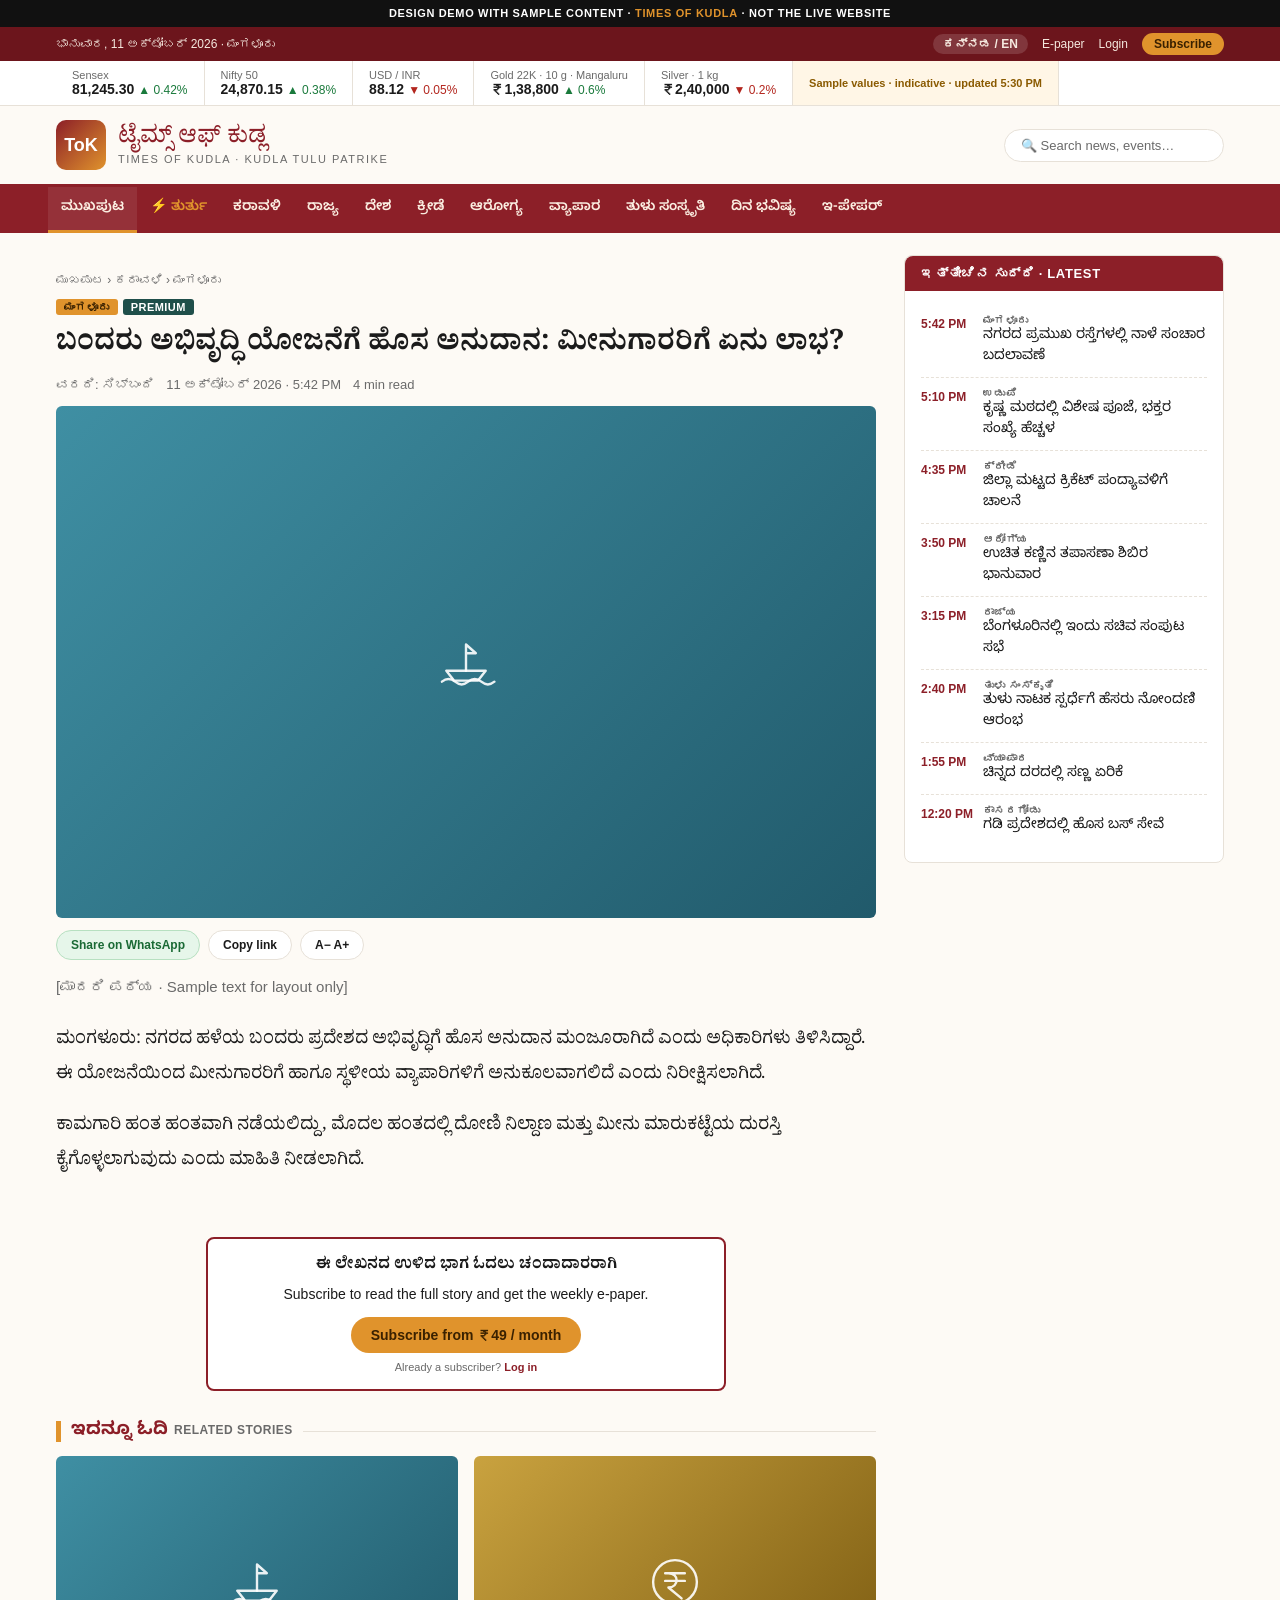
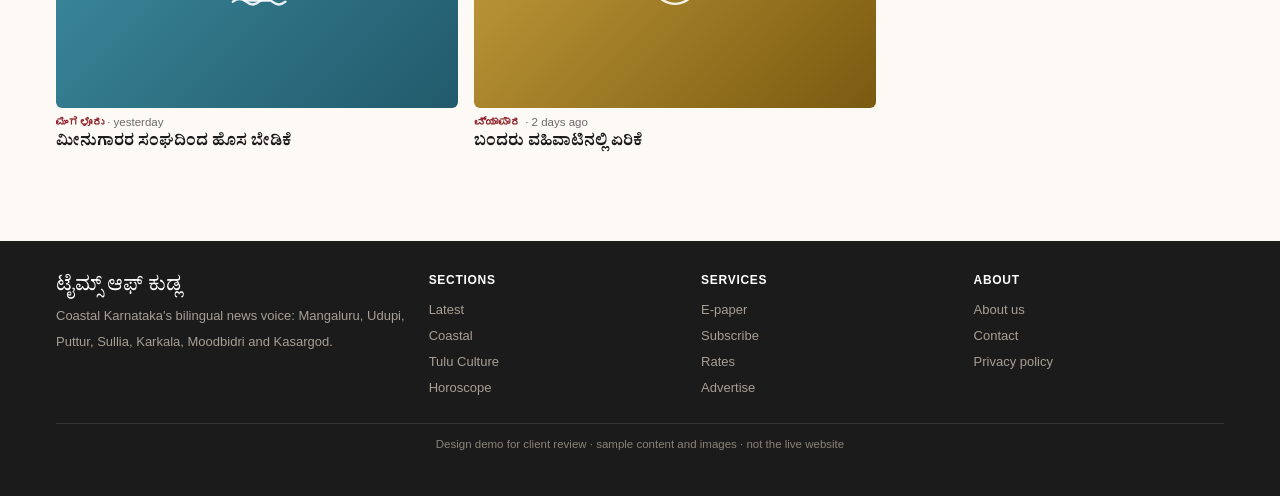
==== article.html @ 82e73f13 "Replace sketch with multi-page design demo (sample content) Co-Authored-By: Claude Sonnet 5.5 <norep" ====
<!doctype html><html lang="kn"><head><meta charset="utf-8"><meta name="viewport" content="width=device-width,initial-scale=1">
<title>Article · Times of Kudla (design demo)</title>
<meta name="robots" content="noindex,nofollow">
<link rel="preconnect" href="https://fonts.googleapis.com"><link rel="preconnect" href="https://fonts.gstatic.com" crossorigin>
<link href="https://fonts.googleapis.com/css2?family=Noto+Sans+Kannada:wght@400;600;700;800&family=Noto+Serif+Kannada:wght@400;700&display=swap" rel="stylesheet">
<link rel="stylesheet" href="style.css"></head><body><svg width="0" height="0" style="position:absolute" aria-hidden="true"><defs>
<symbol id="i-book" viewBox="0 0 64 64"><path d="M32 18v28"/><path d="M32 18c-6-4-14-4-20-1v26c6-3 14-3 20 1"/><path d="M32 18c6-4 14-4 20-1v26c-6-3-14-3-20 1"/></symbol>
<symbol id="i-temple" viewBox="0 0 64 64"><path d="M32 8l4 6h-8z"/><rect x="26" y="14" width="12" height="5"/><path d="M22 19l10-5 10 5"/><rect x="20" y="19" width="24" height="7"/><path d="M15 26l17-7 17 7"/><rect x="13" y="26" width="38" height="9"/><rect x="17" y="35" width="30" height="15"/></symbol>
<symbol id="i-boat" viewBox="0 0 64 64"><path d="M14 40h36l-7 9H21z"/><path d="M32 40V16l9 8h-9"/><path d="M10 50q6-5 12 0t12 0 12 0 12 0"/></symbol>
<symbol id="i-dance" viewBox="0 0 64 64"><circle cx="32" cy="14" r="5"/><path d="M32 19v14"/><path d="M32 22l-10 8M32 22l10 8"/><path d="M32 33l-8 14M32 33l8 14"/><path d="M20 40c4-2 20-2 24 0"/></symbol>
<symbol id="i-palm" viewBox="0 0 64 64"><circle cx="50" cy="12" r="6"/><path d="M22 56L27 22"/><path d="M27 22c-9-3-14 1-19-4M27 22c-6-7-4-14 0-18M27 22c1-8 8-11 13-10M27 22c7-1 12 3 15 10M27 22c8 2 11 8 10 13"/></symbol>
<symbol id="i-ball" viewBox="0 0 64 64"><circle cx="32" cy="32" r="18"/><path d="M32 18l8 6-3 9H27l-3-9 8-6z"/><path d="M14 32l10-4M50 32l-10-4M24 48l5-8M40 48l-5-8"/></symbol>
<symbol id="i-heart" viewBox="0 0 64 64"><path d="M32 52C14 38 10 26 16 18c5-6 12-4 16 2 4-6 11-8 16-2 6 8 2 20-16 34z"/></symbol>
<symbol id="i-coin" viewBox="0 0 64 64"><circle cx="32" cy="32" r="20"/><path d="M23 24h18M23 31h18M26 24c10 0 10 13 0 13l12 10"/></symbol>
<symbol id="i-news" viewBox="0 0 64 64"><rect x="12" y="12" width="40" height="40" rx="3"/><path d="M20 22h24M20 31h24M20 40h14"/></symbol>
<symbol id="i-cloud" viewBox="0 0 64 64"><path d="M20 32a8 8 0 0114-5 7 7 0 019 6.5A7 7 0 0142 40H22a7 7 0 01-2-8z"/><path d="M22 44l-3 7M32 44l-3 7M42 44l-3 7"/></symbol>
<symbol id="i-cap" viewBox="0 0 64 64"><path d="M10 26l22-9 22 9-22 9-22-9z"/><path d="M22 30v9c0 4 5 7 10 7s10-3 10-7v-9"/><path d="M54 26v9"/></symbol>
<symbol id="i-flag" viewBox="0 0 64 64"><path d="M8 18q24-8 48 0"/><path d="M16 19l5 10 5-10M30 18l5 10 5-10M44 19l4 9"/></symbol>
<symbol id="i-cam" viewBox="0 0 64 64"><rect x="10" y="20" width="44" height="30" rx="4"/><circle cx="32" cy="35" r="9"/><path d="M24 20l3-6h10l3 6"/></symbol>
<symbol id="i-leaf" viewBox="0 0 64 64"><path d="M14 50C14 26 28 14 52 14c0 24-12 38-34 38"/><path d="M14 50L36 28"/></symbol>
</defs></svg>
<div class="ribbon">Design demo with sample content · <b>Times of Kudla</b> · not the live website</div>
<div class="util"><div class="wrap"><span class="date">ಭಾನುವಾರ, 11 ಅಕ್ಟೋಬರ್ 2026 · ಮಂಗಳೂರು</span>
<div class="r"><span class="pill">ಕನ್ನಡ / EN</span><a href="epaper.html">E-paper</a><a href="login.html">Login</a><a class="cta" href="subscribe.html">Subscribe</a></div></div></div>
<div class="markets"><div class="wrap">
<div class="mk"><small>Sensex</small><b>81,245.30</b><span class="up">▲ 0.42%</span></div>
<div class="mk"><small>Nifty 50</small><b>24,870.15</b><span class="up">▲ 0.38%</span></div>
<div class="mk"><small>USD / INR</small><b>88.12</b><span class="dn">▼ 0.05%</span></div>
<div class="mk"><small>Gold 22K · 10 g · Mangaluru</small><b>₹1,38,800</b><span class="up">▲ 0.6%</span></div>
<div class="mk"><small>Silver · 1 kg</small><b>₹2,40,000</b><span class="dn">▼ 0.2%</span></div>
<div class="mk tag">Sample values · indicative · updated 5:30 PM</div></div></div>
<header class="mast"><div class="wrap"><a class="brand" href="index.html"><div class="mark">ToK</div><div><div class="kn">ಟೈಮ್ಸ್ ಆಫ್ ಕುಡ್ಲ</div><div class="en">Times of Kudla · Kudla Tulu Patrike</div></div></a>
<div class="search">🔍 Search news, events…</div></div></header>
<nav class="cats"><div class="wrap"><a href="index.html" title="Home" class=" on">ಮುಖಪುಟ</a><a href="index.html#breaking" title="Breaking" class="flash ">⚡ ತುರ್ತು</a><a href="index.html#coastal" title="Coastal" class=" ">ಕರಾವಳಿ</a><a href="index.html#state" title="State" class=" ">ರಾಜ್ಯ</a><a href="index.html#state" title="National" class=" ">ದೇಶ</a><a href="index.html#sports" title="Sports" class=" ">ಕ್ರೀಡೆ</a><a href="index.html#health" title="Health" class=" ">ಆರೋಗ್ಯ</a><a href="index.html#business" title="Business" class=" ">ವ್ಯಾಪಾರ</a><a href="tulu.html" title="Tulu Culture" class=" ">ತುಳು ಸಂಸ್ಕೃತಿ</a><a href="horoscope.html" title="Horoscope" class=" ">ದಿನ ಭವಿಷ್ಯ</a><a href="epaper.html" title="E-paper" class=" ">ಇ-ಪೇಪರ್</a></div></nav>

<main class="wrap"><div class="layout"><article class="art">
<div class="crumb">ಮುಖಪುಟ › ಕರಾವಳಿ › ಮಂಗಳೂರು</div><span class="tagk">ಮಂಗಳೂರು</span> <span class="tagk" style="background:#1f4f4a;color:#fff">Premium</span>
<h1>ಬಂದರು ಅಭಿವೃದ್ಧಿ ಯೋಜನೆಗೆ ಹೊಸ ಅನುದಾನ: ಮೀನುಗಾರರಿಗೆ ಏನು ಲಾಭ?</h1>
<div class="by"><span>ವರದಿ: ಸಿಬ್ಬಂದಿ</span><span>11 ಅಕ್ಟೋಬರ್ 2026 · 5:42 PM</span><span>4 min read</span></div>
<div class="ph c-coast "><svg class="ic" viewBox="0 0 64 64"><use href="#i-boat"/></svg></div>
<div class="share"><a class="wa" href="#">Share on WhatsApp</a><a href="#">Copy link</a><a href="#">A− A+</a></div>
<p><small class="sans" style="color:var(--grey)">[ಮಾದರಿ ಪಠ್ಯ · Sample text for layout only]</small></p>
<p>ಮಂಗಳೂರು: ನಗರದ ಹಳೆಯ ಬಂದರು ಪ್ರದೇಶದ ಅಭಿವೃದ್ಧಿಗೆ ಹೊಸ ಅನುದಾನ ಮಂಜೂರಾಗಿದೆ ಎಂದು ಅಧಿಕಾರಿಗಳು ತಿಳಿಸಿದ್ದಾರೆ. ಈ ಯೋಜನೆಯಿಂದ ಮೀನುಗಾರರಿಗೆ ಹಾಗೂ ಸ್ಥಳೀಯ ವ್ಯಾಪಾರಿಗಳಿಗೆ ಅನುಕೂಲವಾಗಲಿದೆ ಎಂದು ನಿರೀಕ್ಷಿಸಲಾಗಿದೆ.</p>
<p>ಕಾಮಗಾರಿ ಹಂತ ಹಂತವಾಗಿ ನಡೆಯಲಿದ್ದು, ಮೊದಲ ಹಂತದಲ್ಲಿ ದೋಣಿ ನಿಲ್ದಾಣ ಮತ್ತು ಮೀನು ಮಾರುಕಟ್ಟೆಯ ದುರಸ್ತಿ ಕೈಗೊಳ್ಳಲಾಗುವುದು ಎಂದು ಮಾಹಿತಿ ನೀಡಲಾಗಿದೆ.</p>
<div class="gate"><div class="box"><h3 class="t" style="margin-bottom:6px">ಈ ಲೇಖನದ ಉಳಿದ ಭಾಗ ಓದಲು ಚಂದಾದಾರರಾಗಿ</h3><p class="sans" style="font-size:14px;font-family:'Segoe UI',Arial;line-height:1.5;margin-bottom:12px">Subscribe to read the full story and get the weekly e-paper.</p><a class="btn" href="subscribe.html">Subscribe from ₹49 / month</a><div class="note">Already a subscriber? <a href="login.html" style="color:var(--maroon);font-weight:700">Log in</a></div></div></div>
<div class="sec" style="margin-top:30px"><div class="sh"><h2>ಇದನ್ನೂ ಓದಿ<small>Related stories</small></h2><div class="rule"></div></div><div class="grid2"><div class="card"><div class="ph c-coast "><svg class="ic" viewBox="0 0 64 64"><use href="#i-boat"/></svg></div><div><div class="meta"><b>ಮಂಗಳೂರು</b> · yesterday</div><h3 class="t">ಮೀನುಗಾರರ ಸಂಘದಿಂದ ಹೊಸ ಬೇಡಿಕೆ</h3></div></div><div class="card"><div class="ph c-biz "><svg class="ic" viewBox="0 0 64 64"><use href="#i-coin"/></svg></div><div><div class="meta"><b>ವ್ಯಾಪಾರ</b> · 2 days ago</div><h3 class="t">ಬಂದರು ವಹಿವಾಟಿನಲ್ಲಿ ಏರಿಕೆ</h3></div></div></div></div>
</article>
<aside><div class="box"><h4 class="w">ಇತ್ತೀಚಿನ ಸುದ್ದಿ · Latest</h4><div class="li"><time>5:42 PM</time><div><span class="c">ಮಂಗಳೂರು</span>ನಗರದ ಪ್ರಮುಖ ರಸ್ತೆಗಳಲ್ಲಿ ನಾಳೆ ಸಂಚಾರ ಬದಲಾವಣೆ</div></div><div class="li"><time>5:10 PM</time><div><span class="c">ಉಡುಪಿ</span>ಕೃಷ್ಣ ಮಠದಲ್ಲಿ ವಿಶೇಷ ಪೂಜೆ, ಭಕ್ತರ ಸಂಖ್ಯೆ ಹೆಚ್ಚಳ</div></div><div class="li"><time>4:35 PM</time><div><span class="c">ಕ್ರೀಡೆ</span>ಜಿಲ್ಲಾ ಮಟ್ಟದ ಕ್ರಿಕೆಟ್ ಪಂದ್ಯಾವಳಿಗೆ ಚಾಲನೆ</div></div><div class="li"><time>3:50 PM</time><div><span class="c">ಆರೋಗ್ಯ</span>ಉಚಿತ ಕಣ್ಣಿನ ತಪಾಸಣಾ ಶಿಬಿರ ಭಾನುವಾರ</div></div><div class="li"><time>3:15 PM</time><div><span class="c">ರಾಜ್ಯ</span>ಬೆಂಗಳೂರಿನಲ್ಲಿ ಇಂದು ಸಚಿವ ಸಂಪುಟ ಸಭೆ</div></div><div class="li"><time>2:40 PM</time><div><span class="c">ತುಳು ಸಂಸ್ಕೃತಿ</span>ತುಳು ನಾಟಕ ಸ್ಪರ್ಧೆಗೆ ಹೆಸರು ನೋಂದಣಿ ಆರಂಭ</div></div><div class="li"><time>1:55 PM</time><div><span class="c">ವ್ಯಾಪಾರ</span>ಚಿನ್ನದ ದರದಲ್ಲಿ ಸಣ್ಣ ಏರಿಕೆ</div></div><div class="li"><time>12:20 PM</time><div><span class="c">ಕಾಸರಗೋಡು</span>ಗಡಿ ಪ್ರದೇಶದಲ್ಲಿ ಹೊಸ ಬಸ್ ಸೇವೆ</div></div></div></aside></div></main>
<footer><div class="wrap"><div><div class="brand-text" style="font-family:'Noto Serif Kannada',serif;font-size:20px;color:#fff">ಟೈಮ್ಸ್ ಆಫ್ ಕುಡ್ಲ</div><p>Coastal Karnataka's bilingual news voice: Mangaluru, Udupi, Puttur, Sullia, Karkala, Moodbidri and Kasargod.</p></div>
<div><h5>SECTIONS</h5><a href="index.html">Latest</a><a href="index.html#coastal">Coastal</a><a href="tulu.html">Tulu Culture</a><a href="horoscope.html">Horoscope</a></div>
<div><h5>SERVICES</h5><a href="epaper.html">E-paper</a><a href="subscribe.html">Subscribe</a><a href="index.html#business">Rates</a><a href="#">Advertise</a></div>
<div><h5>ABOUT</h5><a href="#">About us</a><a href="#">Contact</a><a href="#">Privacy policy</a></div>
<div class="bot">Design demo for client review · sample content and images · not the live website</div></div></footer>
<script src="shared.js"></script></body></html>
---- style.css ----
:root{--maroon:#8c1f28;--maroon-d:#6c151c;--saffron:#e0932c;--ink:#1b1b1b;--grey:#6a6a6a;--line:#e7e1d8;--paper:#fdfaf5;--card:#fff;--teal:#1f4f4a;--dark:#2a1a14;}
*{box-sizing:border-box;margin:0;padding:0}
html{-webkit-text-size-adjust:100%}
body{font-family:'Noto Sans Kannada','Segoe UI',Arial,sans-serif;background:var(--paper);color:var(--ink);line-height:1.5}
a{color:inherit;text-decoration:none}
img,svg{display:block}
.wrap{max-width:1200px;margin:0 auto;padding:0 16px}
.sans{font-family:'Segoe UI',Arial,sans-serif}
.ribbon{background:#111;color:#fff;font:600 11px/1.4 'Segoe UI',Arial,sans-serif;letter-spacing:.06em;text-transform:uppercase;text-align:center;padding:6px 10px}
.ribbon b{color:var(--saffron)}
.util{background:var(--maroon-d);color:#f5e9df;font:12px 'Segoe UI',Arial,sans-serif}
.util .wrap{display:flex;justify-content:space-between;align-items:center;min-height:34px;gap:12px}
.util .r{display:flex;gap:14px;align-items:center;white-space:nowrap}
.util .date{overflow:hidden;text-overflow:ellipsis;white-space:nowrap}
.pill{background:rgba(255,255,255,.14);border-radius:20px;padding:3px 10px;font-weight:600}
.cta{background:var(--saffron);color:#3a2100;border-radius:20px;padding:4px 12px;font-weight:700}
.markets{background:#fff;border-bottom:1px solid var(--line);font:13px 'Segoe UI',Arial,sans-serif}
.markets .wrap{display:flex;gap:0;overflow-x:auto;align-items:stretch;scrollbar-width:none}
.markets .wrap::-webkit-scrollbar{display:none}
.mk{padding:8px 16px;border-right:1px solid var(--line);white-space:nowrap;flex:none}
.mk small{display:block;color:var(--grey);font-size:11px}
.mk b{font-size:14px}
.up{color:#1a7a3c;font-size:12px;margin-left:4px}.dn{color:#b3261e;font-size:12px;margin-left:4px}
.mk.tag{background:#fff6e6;color:#8a5a00;font-size:11px;display:flex;align-items:center;font-weight:600}
.mast{background:var(--paper);border-bottom:3px solid var(--maroon)}
.mast .wrap{display:flex;align-items:center;justify-content:space-between;gap:16px;padding:14px 16px}
.brand{display:flex;gap:12px;align-items:center}
.mark{width:50px;height:50px;border-radius:10px;background:linear-gradient(135deg,var(--maroon),var(--saffron));color:#fff;font:800 18px 'Segoe UI',Arial;display:flex;align-items:center;justify-content:center;flex:none}
.brand .kn{font-family:'Noto Serif Kannada',serif;font-size:24px;color:var(--maroon);line-height:1.15}
.brand .en{font:11px 'Segoe UI',Arial;letter-spacing:.14em;color:var(--grey);text-transform:uppercase}
.search{border:1px solid var(--line);background:#fff;border-radius:22px;padding:8px 16px;font:13px 'Segoe UI',Arial;color:var(--grey);min-width:220px}
nav.cats{background:var(--maroon);position:sticky;top:0;z-index:20}
nav.cats .wrap{display:flex;overflow-x:auto;scrollbar-width:none;padding:0 8px}
nav.cats .wrap::-webkit-scrollbar{display:none}
nav.cats a{color:#fbeee1;font-size:14px;font-weight:600;padding:11px 13px;white-space:nowrap;border-bottom:3px solid transparent}
nav.cats a.on,nav.cats a:hover{border-bottom-color:var(--saffron);background:rgba(255,255,255,.08)}
nav.cats a.flash{color:var(--saffron)}
.ticker{background:#fff;border-bottom:1px solid var(--line)}
.ticker .wrap{display:flex;align-items:center;gap:12px;overflow:hidden;padding:7px 16px}
.ticker .lbl{background:#c8231d;color:#fff;font:700 11px 'Segoe UI',Arial;letter-spacing:.05em;padding:4px 9px;border-radius:3px;flex:none}
.ticker .run{white-space:nowrap;overflow:hidden;flex:1}
.ticker .run span{display:inline-block;padding-left:100%;animation:run 38s linear infinite;font-size:14px}
.ticker .run:hover span{animation-play-state:paused}
@keyframes run{to{transform:translateX(-100%)}}
@media (prefers-reduced-motion:reduce){.ticker .run span{animation:none;padding-left:0}}
.layout{display:grid;grid-template-columns:minmax(0,1fr);gap:28px;padding:22px 0 36px}.layout>*,.hero>*{min-width:0}
@media (min-width:1000px){.layout{grid-template-columns:minmax(0,1fr) 320px}}
.sec{margin-bottom:30px}
.sh{display:flex;align-items:center;gap:10px;margin-bottom:14px}
.sh h2{font-size:18px;color:var(--maroon);border-left:5px solid var(--saffron);padding-left:10px;line-height:1.2}
.sh h2 small{font:600 12px 'Segoe UI',Arial;color:var(--grey);margin-left:6px;letter-spacing:.04em;text-transform:uppercase}
.sh .rule{flex:1;height:1px;background:var(--line)}
.sh a.more{font:600 12px 'Segoe UI',Arial;color:var(--maroon)}
.ph{position:relative;aspect-ratio:16/10;border-radius:6px;display:flex;align-items:center;justify-content:center;overflow:hidden;background:linear-gradient(135deg,#d9c9a8,#b98a5a)}
.ph .ic{width:34%;max-width:70px;stroke:rgba(255,255,255,.9);fill:none;stroke-width:2.2;stroke-linecap:round;stroke-linejoin:round}
.ph.c-culture{background:linear-gradient(135deg,#caa25a,#8c5a2e)}.ph.c-coast{background:linear-gradient(135deg,#3f8fa3,#215a6b)}
.ph.c-state{background:linear-gradient(135deg,#8a8578,#54504a)}.ph.c-sports{background:linear-gradient(135deg,#4c8c5a,#295c34)}
.ph.c-health{background:linear-gradient(135deg,#d9798a,#a23350)}.ph.c-biz{background:linear-gradient(135deg,#c9a23f,#7a5a10)}
.ph.c-event{background:linear-gradient(135deg,#d98f5a,#a4482f)}.ph.c-edu{background:linear-gradient(135deg,#7d6bab,#4a3b78)}
.ph.c-tulu{background:linear-gradient(135deg,#b0475e,#6e1f33)}.ph.c-palm{background:linear-gradient(135deg,#4f9e6b,#1f6b40)}
.tagk{display:inline-block;background:var(--saffron);color:#3a2100;font:700 11px 'Segoe UI',Arial;padding:2px 8px;border-radius:3px;letter-spacing:.04em;text-transform:uppercase}
.meta{font:11.5px 'Segoe UI',Arial;color:var(--grey);margin:4px 0}
.meta b{color:var(--maroon)}
h3.t{font-family:'Noto Serif Kannada',serif;font-size:16px;line-height:1.45;font-weight:700}
.hero{display:grid;grid-template-columns:minmax(0,1fr);gap:18px;margin-bottom:30px}
@media (min-width:760px){.hero{grid-template-columns:1.5fr 1fr}}
.lead{position:relative;border-radius:8px;overflow:hidden}
.lead .ph{aspect-ratio:16/11;border-radius:0}
.lead .ov{position:absolute;left:0;right:0;bottom:0;padding:44px 18px 16px;background:linear-gradient(0deg,rgba(0,0,0,.85),rgba(0,0,0,0));color:#fff}
.lead h1{font-family:'Noto Serif Kannada',serif;font-size:24px;line-height:1.4}
.side{display:grid;gap:14px;align-content:start}
.side .card{display:grid;grid-template-columns:110px 1fr;gap:12px}
.side .card .ph{aspect-ratio:4/3}
.latest{background:var(--card);border:1px solid var(--line);border-radius:8px;padding:0 14px 6px}
.latest h4{font:800 13px 'Segoe UI',Arial;color:#fff;background:var(--maroon);margin:0 -14px 6px;padding:10px 14px;border-radius:8px 8px 0 0;letter-spacing:.05em;text-transform:uppercase}
.li{display:grid;grid-template-columns:54px 1fr;gap:8px;padding:9px 0;border-bottom:1px dashed var(--line);font-size:14px}
.li:last-child{border-bottom:none}
.li time{font:700 12px 'Segoe UI',Arial;color:var(--maroon);padding-top:3px}
.li .c{font:600 10.5px 'Segoe UI',Arial;color:var(--grey);text-transform:uppercase;letter-spacing:.04em;display:block}
.grid2{display:grid;grid-template-columns:minmax(0,1fr);gap:16px}
@media (min-width:640px){.grid2{grid-template-columns:1fr 1fr}.grid3{grid-template-columns:repeat(3,1fr)}.grid4{grid-template-columns:repeat(4,1fr)}}
.grid3,.grid4{display:grid;grid-template-columns:minmax(0,1fr);gap:16px}
.card .ph{margin-bottom:8px}
.tabs{display:flex;gap:6px;overflow-x:auto;margin-bottom:14px;scrollbar-width:none}
.tabs button{border:1px solid var(--line);background:#fff;border-radius:20px;padding:6px 14px;font:600 13px 'Noto Sans Kannada',Arial;cursor:pointer;white-space:nowrap;color:var(--ink)}
.tabs button.on{background:var(--maroon);color:#fff;border-color:var(--maroon)}
.tabpane{display:none}.tabpane.on{display:grid}
.list{display:grid;gap:12px}
.list .row{display:grid;grid-template-columns:84px 1fr;gap:12px;align-items:start}
.list .row .ph{aspect-ratio:4/3;margin:0}
.box{background:var(--card);border:1px solid var(--line);border-radius:8px;padding:16px;margin-bottom:20px}
.box h4.w{font:800 13px 'Segoe UI',Arial;color:#fff;background:var(--maroon);margin:-16px -16px 14px;padding:10px 16px;border-radius:8px 8px 0 0;letter-spacing:.05em;text-transform:uppercase}
.rate{display:flex;justify-content:space-between;padding:8px 0;border-bottom:1px dashed var(--line);font:13.5px 'Segoe UI',Arial}
.rate:last-child{border:none}.rate b{color:var(--maroon-d)}
.note{font:11px 'Segoe UI',Arial;color:var(--grey);margin-top:8px}
.tulu{background:var(--dark);color:#f6ebde;padding:30px 0;margin:10px 0 34px;background-image:linear-gradient(45deg,rgba(224,147,44,.07) 25%,transparent 25%,transparent 75%,rgba(224,147,44,.07) 75%),linear-gradient(45deg,rgba(224,147,44,.07) 25%,transparent 25%,transparent 75%,rgba(224,147,44,.07) 75%);background-size:36px 36px;background-position:0 0,18px 18px}
.tulu .sh h2{color:var(--saffron);border-color:var(--saffron)}
.tulu .sh .rule{background:rgba(255,255,255,.18)}
.tulu .sh a.more{color:var(--saffron)}
.tulu .meta{color:#c9b9a6}.tulu .meta b{color:var(--saffron)}
.tulu h3.t{color:#fff}
.tulu .intro{font:14px 'Segoe UI',Arial;color:#d9c9b6;margin-bottom:16px;max-width:680px}
.signs{display:grid;grid-template-columns:repeat(4,1fr);gap:8px}
.sign{border:1px solid var(--line);border-radius:8px;background:#fff;padding:8px 4px;text-align:center;cursor:pointer;font:600 13px 'Noto Sans Kannada',Arial;color:var(--ink)}
.sign span{display:block;font:11px 'Segoe UI',Arial;color:var(--grey)}
.sign.on{border-color:var(--maroon);background:#fbeceb}
.reading{margin-top:12px;font-size:14px;line-height:1.65;background:#fff6e6;border-radius:8px;padding:12px}
.reading b{color:var(--maroon)}
.epcard{background:linear-gradient(160deg,var(--maroon),var(--maroon-d));color:#fff;border-radius:10px;padding:16px;text-align:center}
.cover{background:#fdfaf5;color:var(--ink);border-radius:6px;padding:12px;margin:0 auto 12px;max-width:170px;box-shadow:0 6px 18px rgba(0,0,0,.3)}
.cover .m{font-family:'Noto Serif Kannada',serif;color:var(--maroon);font-size:15px;line-height:1.2;border-bottom:2px solid var(--maroon);padding-bottom:6px}
.cover .l{height:7px;background:#e4dccf;border-radius:3px;margin-top:7px}
.cover .l.s{width:60%}
.btn{display:inline-block;background:var(--saffron);color:#3a2100;border:0;border-radius:24px;padding:10px 20px;font:700 14px 'Segoe UI',Arial;cursor:pointer}
.btn.ghost{background:#fff;border:1px solid var(--maroon);color:var(--maroon)}
.btn.dis{opacity:.5;cursor:not-allowed}
.band{background:linear-gradient(135deg,var(--maroon),var(--maroon-d));color:#fff;border-radius:10px;padding:22px;display:grid;gap:12px;align-items:center;margin-bottom:30px}
@media (min-width:760px){.band{grid-template-columns:1fr auto}}
.band h3{font-family:'Noto Serif Kannada',serif;font-size:20px}
.band p{font:14px 'Segoe UI',Arial;color:#f1dfd2}
.crumb{font:12px 'Segoe UI',Arial;color:var(--grey);margin:18px 0 10px}
.art h1{font-family:'Noto Serif Kannada',serif;font-size:28px;line-height:1.4;margin:6px 0 10px}
.art .by{font:13px 'Segoe UI',Arial;color:var(--grey);margin-bottom:14px;display:flex;gap:12px;flex-wrap:wrap;align-items:center}
.share{display:flex;gap:8px;margin:12px 0}
.share a{font:700 12px 'Segoe UI',Arial;border-radius:18px;padding:7px 14px;border:1px solid var(--line);background:#fff}
.share a.wa{background:#e6f6ea;border-color:#b7e0c1;color:#1a6a35}
.art p{font-family:'Noto Serif Kannada',serif;font-size:18px;line-height:1.95;margin-bottom:16px}
.gate{position:relative;margin-top:-30px;padding-top:70px;background:linear-gradient(180deg,rgba(253,250,245,0),var(--paper) 55%);text-align:center}
.gate .box{border:2px solid var(--maroon);margin:0 auto;max-width:520px}
.plans{display:grid;gap:16px;margin:18px 0}
@media (min-width:760px){.plans{grid-template-columns:repeat(3,1fr)}}
.plan{background:#fff;border:1px solid var(--line);border-radius:10px;padding:20px;text-align:center}
.plan.best{border:2px solid var(--maroon);position:relative}
.plan .price{font:800 30px 'Segoe UI',Arial;color:var(--maroon);margin:8px 0}
.plan ul{list-style:none;font:14px 'Segoe UI',Arial;text-align:left;margin:14px 0}
.plan li{padding:5px 0 5px 22px;position:relative}
.plan li::before{content:'\2713';position:absolute;left:0;color:#1a7a3c;font-weight:700}
.form{display:grid;gap:10px;max-width:420px}
.form input{border:1px solid var(--line);border-radius:8px;padding:11px 12px;font:15px 'Segoe UI',Arial}
.ep{max-width:760px;margin:0 auto;padding:0 16px 40px}
.ephead{background:linear-gradient(160deg,var(--maroon),var(--maroon-d));color:#fff;text-align:center;padding:26px 16px}
.ephead .m{font-family:'Noto Serif Kannada',serif;font-size:30px}
.ephead .s{font:13px 'Segoe UI',Arial;letter-spacing:.12em;text-transform:uppercase;color:#f1dfd2;margin-top:4px}
.eptool{position:sticky;top:0;z-index:15;background:#fff;border-bottom:1px solid var(--line);font:13px 'Segoe UI',Arial}
.eptool .wrap{display:flex;gap:8px;align-items:center;overflow-x:auto;padding:8px 16px;scrollbar-width:none}
.chip{border:1px solid var(--line);background:#fff;border-radius:18px;padding:5px 12px;font:600 13px 'Noto Sans Kannada',Arial;white-space:nowrap;cursor:pointer}
.chip.on{background:var(--maroon);color:#fff;border-color:var(--maroon)}
.epsec{margin-top:26px}
.epsec h2{font-size:20px;color:var(--maroon);border-bottom:2px solid var(--saffron);padding-bottom:6px;margin-bottom:14px}
.story{background:#fff;border:1px solid var(--line);border-radius:10px;padding:16px;margin-bottom:14px}
.story h3{font-family:'Noto Serif Kannada',serif;font-size:calc(19px*var(--z,1));line-height:1.45;margin-bottom:6px}
.story p{font-family:'Noto Serif Kannada',serif;font-size:calc(16px*var(--z,1));line-height:1.9;color:#2b2b2b}
.story .full{display:none;margin-top:8px}.story.open .full{display:block}
.story button{margin-top:8px;border:0;background:none;color:var(--maroon);font:700 13px 'Segoe UI',Arial;cursor:pointer;padding:0}
footer{background:var(--ink);color:#cfc9c0;margin-top:20px}
footer .wrap{padding:32px 16px;display:grid;gap:22px}
@media (min-width:760px){footer .wrap{grid-template-columns:1.4fr 1fr 1fr 1fr}}
footer h5{font:700 12px 'Segoe UI',Arial;color:#fff;letter-spacing:.06em;margin-bottom:10px}
footer a,footer p{display:block;font:13px/2 'Segoe UI',Arial;color:#a79f95}
footer .bot{border-top:1px solid #333;text-align:center;padding:14px;font:11.5px 'Segoe UI',Arial;color:#8a8378;grid-column:1/-1}
@media (max-width:640px){.brand .kn{font-size:19px}.search{display:none}.lead h1{font-size:20px}.art h1{font-size:23px}.util .date{display:none}
.card{display:grid;grid-template-columns:96px 1fr;gap:12px;align-items:start}.card .ph{margin:0;aspect-ratio:4/3}.card .meta{margin-top:0}
.grid2,.grid3,.grid4{gap:12px}.tabpane.on{display:grid}.sh h2{font-size:16px}.mast .wrap{padding:10px 16px}}
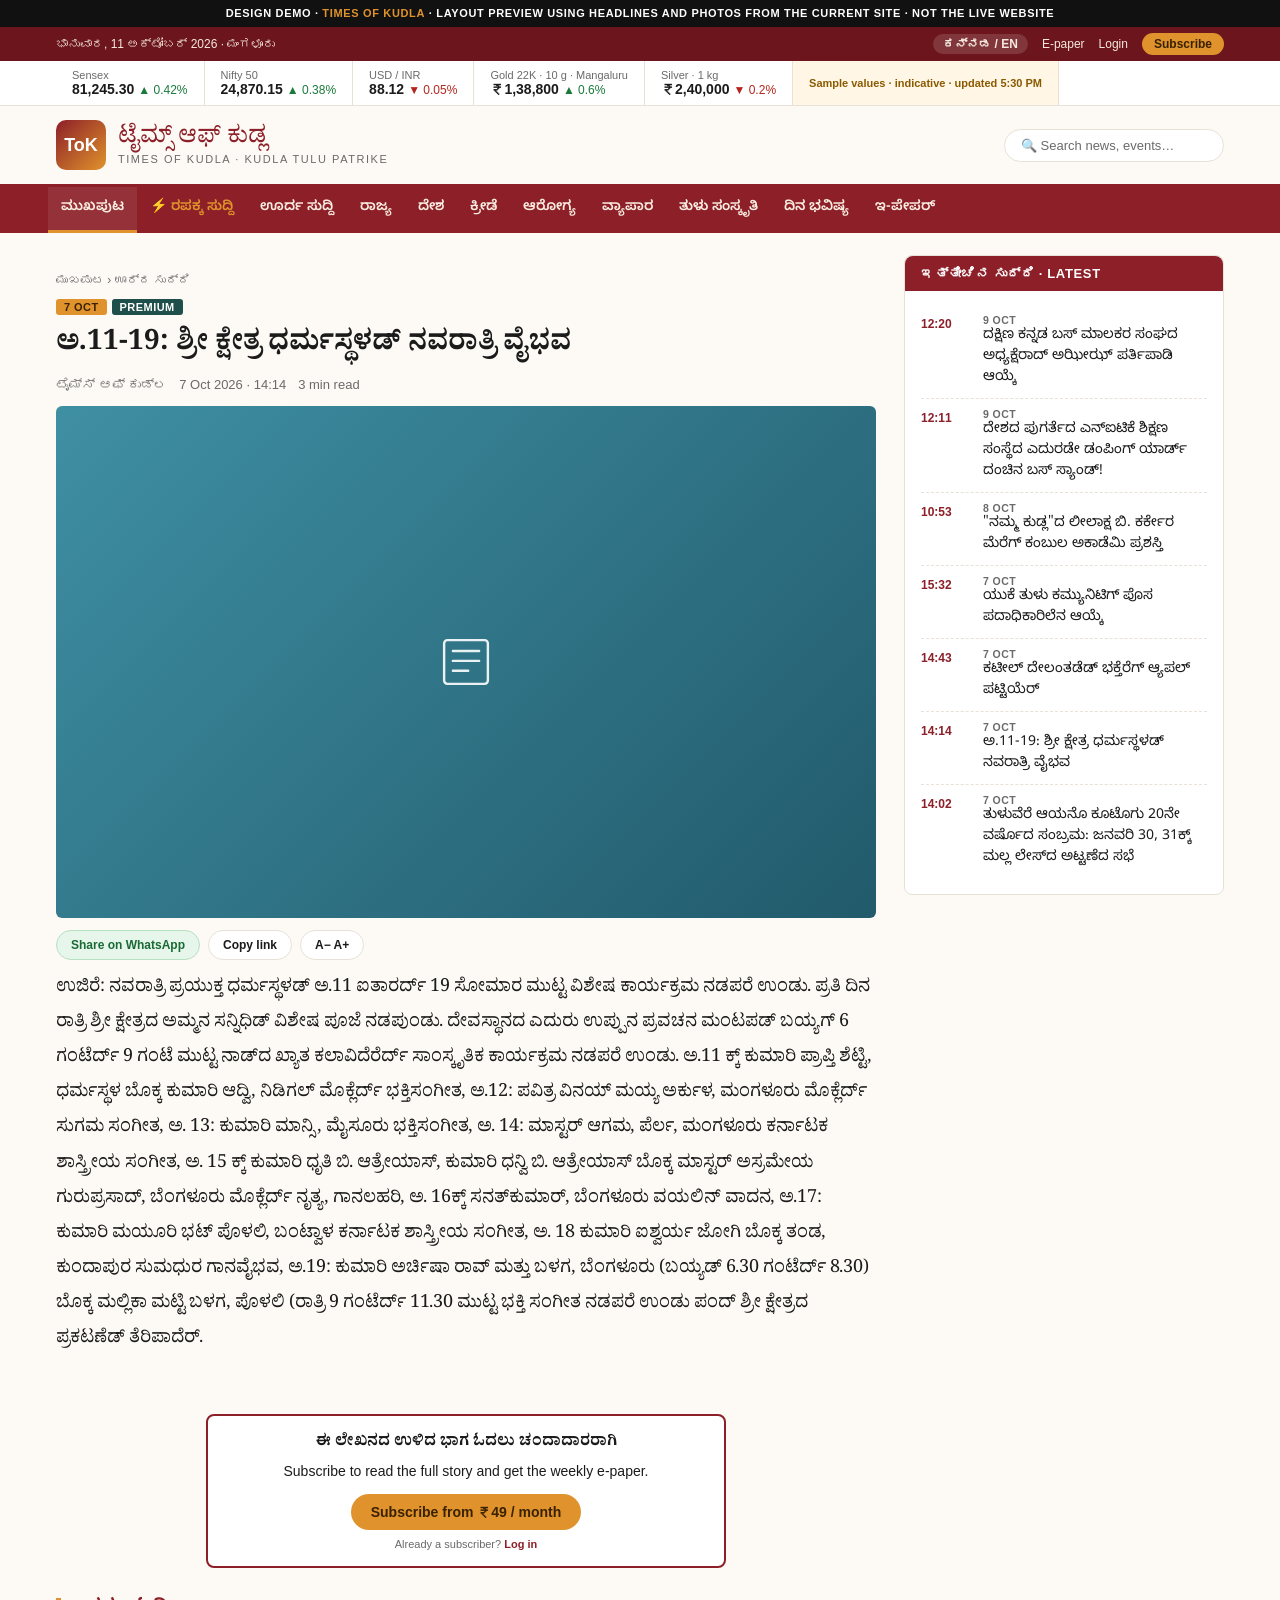
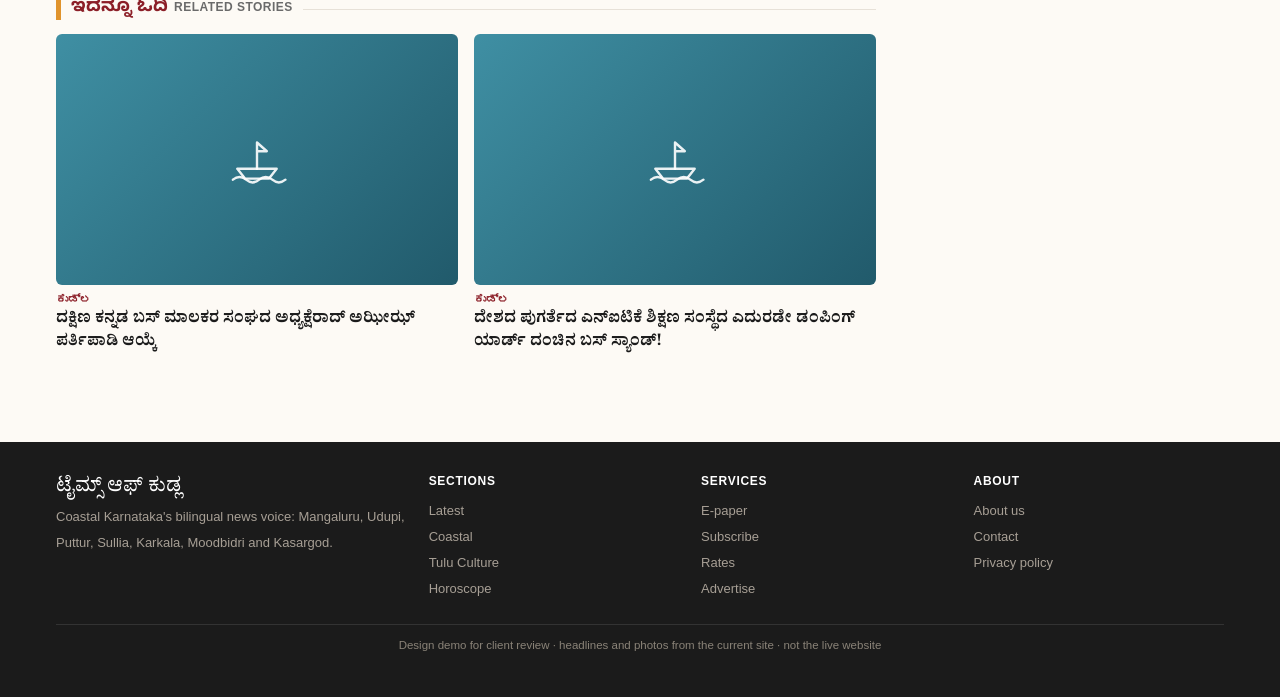
==== commit 487c0080: "Demo: real Tulu headlines and photos from the current site, site's own section names Co-Authored-By:" ====
--- a/article.html
+++ b/article.html
@@ -19,7 +19,7 @@
 <symbol id="i-cam" viewBox="0 0 64 64"><rect x="10" y="20" width="44" height="30" rx="4"/><circle cx="32" cy="35" r="9"/><path d="M24 20l3-6h10l3 6"/></symbol>
 <symbol id="i-leaf" viewBox="0 0 64 64"><path d="M14 50C14 26 28 14 52 14c0 24-12 38-34 38"/><path d="M14 50L36 28"/></symbol>
 </defs></svg>
-<div class="ribbon">Design demo with sample content · <b>Times of Kudla</b> · not the live website</div>
+<div class="ribbon">Design demo · <b>Times of Kudla</b> · layout preview using headlines and photos from the current site · not the live website</div>
 <div class="util"><div class="wrap"><span class="date">ಭಾನುವಾರ, 11 ಅಕ್ಟೋಬರ್ 2026 · ಮಂಗಳೂರು</span>
 <div class="r"><span class="pill">ಕನ್ನಡ / EN</span><a href="epaper.html">E-paper</a><a href="login.html">Login</a><a class="cta" href="subscribe.html">Subscribe</a></div></div></div>
 <div class="markets"><div class="wrap">
@@ -31,24 +31,22 @@
 <div class="mk tag">Sample values · indicative · updated 5:30 PM</div></div></div>
 <header class="mast"><div class="wrap"><a class="brand" href="index.html"><div class="mark">ToK</div><div><div class="kn">ಟೈಮ್ಸ್ ಆಫ್ ಕುಡ್ಲ</div><div class="en">Times of Kudla · Kudla Tulu Patrike</div></div></a>
 <div class="search">🔍 Search news, events…</div></div></header>
-<nav class="cats"><div class="wrap"><a href="index.html" title="Home" class=" on">ಮುಖಪುಟ</a><a href="index.html#breaking" title="Breaking" class="flash ">⚡ ತುರ್ತು</a><a href="index.html#coastal" title="Coastal" class=" ">ಕರಾವಳಿ</a><a href="index.html#state" title="State" class=" ">ರಾಜ್ಯ</a><a href="index.html#state" title="National" class=" ">ದೇಶ</a><a href="index.html#sports" title="Sports" class=" ">ಕ್ರೀಡೆ</a><a href="index.html#health" title="Health" class=" ">ಆರೋಗ್ಯ</a><a href="index.html#business" title="Business" class=" ">ವ್ಯಾಪಾರ</a><a href="tulu.html" title="Tulu Culture" class=" ">ತುಳು ಸಂಸ್ಕೃತಿ</a><a href="horoscope.html" title="Horoscope" class=" ">ದಿನ ಭವಿಷ್ಯ</a><a href="epaper.html" title="E-paper" class=" ">ಇ-ಪೇಪರ್</a></div></nav>
+<nav class="cats"><div class="wrap"><a href="index.html" title="Home" class=" on">ಮುಖಪುಟ</a><a href="index.html#breaking" title="Breaking" class="flash ">⚡ ರಪಕ್ಕ ಸುದ್ದಿ</a><a href="index.html#coastal" title="Regional" class=" ">ಊರ್ದ ಸುದ್ದಿ</a><a href="index.html#state" title="State" class=" ">ರಾಜ್ಯ</a><a href="index.html#state" title="National" class=" ">ದೇಶ</a><a href="index.html#sports" title="Sports" class=" ">ಕ್ರೀಡೆ</a><a href="index.html#health" title="Health" class=" ">ಆರೋಗ್ಯ</a><a href="index.html#business" title="Business" class=" ">ವ್ಯಾಪಾರ</a><a href="tulu.html" title="Tulu Culture" class=" ">ತುಳು ಸಂಸ್ಕೃತಿ</a><a href="horoscope.html" title="Horoscope" class=" ">ದಿನ ಭವಿಷ್ಯ</a><a href="epaper.html" title="E-paper" class=" ">ಇ-ಪೇಪರ್</a></div></nav>
 
 <main class="wrap"><div class="layout"><article class="art">
-<div class="crumb">ಮುಖಪುಟ › ಕರಾವಳಿ › ಮಂಗಳೂರು</div><span class="tagk">ಮಂಗಳೂರು</span> <span class="tagk" style="background:#1f4f4a;color:#fff">Premium</span>
-<h1>ಬಂದರು ಅಭಿವೃದ್ಧಿ ಯೋಜನೆಗೆ ಹೊಸ ಅನುದಾನ: ಮೀನುಗಾರರಿಗೆ ಏನು ಲಾಭ?</h1>
-<div class="by"><span>ವರದಿ: ಸಿಬ್ಬಂದಿ</span><span>11 ಅಕ್ಟೋಬರ್ 2026 · 5:42 PM</span><span>4 min read</span></div>
-<div class="ph c-coast "><svg class="ic" viewBox="0 0 64 64"><use href="#i-boat"/></svg></div>
+<div class="crumb">ಮುಖಪುಟ › ಊರ್ದ ಸುದ್ದಿ</div><span class="tagk">7 Oct</span> <span class="tagk" style="background:#1f4f4a;color:#fff">Premium</span>
+<h1>ಅ.11-19: ಶ್ರೀ ಕ್ಷೇತ್ರ ಧರ್ಮಸ್ಥಳಡ್ ನವರಾತ್ರಿ ವೈಭವ</h1>
+<div class="by"><span>ಟೈಮ್ಸ್ ಆಫ್ ಕುಡ್ಲ</span><span>7 Oct 2026 · 14:14</span><span>3 min read</span></div>
+<div class="ph c-coast"><svg class="ic" viewBox="0 0 64 64"><use href="#i-news"/></svg><img src="https://www.timesofkudla.com/wp-content/uploads/2026/10/Dasara-1-768x502.jpeg" alt="" loading="lazy" referrerpolicy="no-referrer" onerror="this.remove()"></div>
 <div class="share"><a class="wa" href="#">Share on WhatsApp</a><a href="#">Copy link</a><a href="#">A− A+</a></div>
-<p><small class="sans" style="color:var(--grey)">[ಮಾದರಿ ಪಠ್ಯ · Sample text for layout only]</small></p>
-<p>ಮಂಗಳೂರು: ನಗರದ ಹಳೆಯ ಬಂದರು ಪ್ರದೇಶದ ಅಭಿವೃದ್ಧಿಗೆ ಹೊಸ ಅನುದಾನ ಮಂಜೂರಾಗಿದೆ ಎಂದು ಅಧಿಕಾರಿಗಳು ತಿಳಿಸಿದ್ದಾರೆ. ಈ ಯೋಜನೆಯಿಂದ ಮೀನುಗಾರರಿಗೆ ಹಾಗೂ ಸ್ಥಳೀಯ ವ್ಯಾಪಾರಿಗಳಿಗೆ ಅನುಕೂಲವಾಗಲಿದೆ ಎಂದು ನಿರೀಕ್ಷಿಸಲಾಗಿದೆ.</p>
-<p>ಕಾಮಗಾರಿ ಹಂತ ಹಂತವಾಗಿ ನಡೆಯಲಿದ್ದು, ಮೊದಲ ಹಂತದಲ್ಲಿ ದೋಣಿ ನಿಲ್ದಾಣ ಮತ್ತು ಮೀನು ಮಾರುಕಟ್ಟೆಯ ದುರಸ್ತಿ ಕೈಗೊಳ್ಳಲಾಗುವುದು ಎಂದು ಮಾಹಿತಿ ನೀಡಲಾಗಿದೆ.</p>
+<p>ಉಜಿರೆ: ನವರಾತ್ರಿ ಪ್ರಯುಕ್ತ ಧರ್ಮಸ್ಥಳಡ್ ಅ.11 ಐತಾರರ್ದ್ 19 ಸೋಮಾರ ಮುಟ್ಟ ವಿಶೇಷ ಕಾರ್ಯಕ್ರಮ ನಡಪರೆ ಉಂಡು. ಪ್ರತಿ ದಿನ ರಾತ್ರಿ ಶ್ರೀ ಕ್ಷೇತ್ರದ ಅಮ್ಮನ ಸನ್ನಿಧಿಡ್ ವಿಶೇಷ ಪೂಜೆ ನಡಪುಂಡು. ದೇವಸ್ಥಾನದ ಎದುರು ಉಪ್ಪುನ ಪ್ರವಚನ ಮಂಟಪಡ್ ಬಯ್ಯಗ್ 6 ಗಂಟೆರ್ದ್ 9 ಗಂಟೆ ಮುಟ್ಟ ನಾಡ್‌ದ ಖ್ಯಾತ ಕಲಾವಿದೆರೆರ್ದ್ ಸಾಂಸ್ಕೃತಿಕ ಕಾರ್ಯಕ್ರಮ ನಡಪರೆ ಉಂಡು. ಅ.11 ಕ್ಕ್ ಕುಮಾರಿ ಪ್ರಾಪ್ತಿ ಶೆಟ್ಟಿ, ಧರ್ಮಸ್ಥಳ ಬೊಕ್ಕ ಕುಮಾರಿ ಆದ್ವಿ, ನಿಡಿಗಲ್ ಮೊಕ್ಲೆರ್ದ್ ಭಕ್ತಿಸಂಗೀತ, ಅ.12: ಪವಿತ್ರ ವಿನಯ್ ಮಯ್ಯ ಅರ್ಕುಳ, ಮಂಗಳೂರು ಮೊಕ್ಲೆರ್ದ್ ಸುಗಮ ಸಂಗೀತ, ಅ. 13: ಕುಮಾರಿ ಮಾನ್ಸಿ, ಮೈಸೂರು ಭಕ್ತಿಸಂಗೀತ, ಅ. 14: ಮಾಸ್ಟರ್ ಆಗಮ, ಪೆರ್ಲ, ಮಂಗಳೂರು ಕರ್ನಾಟಕ ಶಾಸ್ತ್ರೀಯ ಸಂಗೀತ, ಅ. 15 ಕ್ಕ್ ಕುಮಾರಿ ಧೃತಿ ಬಿ. ಆತ್ರೇಯಾಸ್, ಕುಮಾರಿ ಧನ್ವಿ ಬಿ. ಆತ್ರೇಯಾಸ್ ಬೊಕ್ಕ ಮಾಸ್ಟರ್ ಅಸ್ರಮೇಯ ಗುರುಪ್ರಸಾದ್, ಬೆಂಗಳೂರು ಮೊಕ್ಲೆರ್ದ್ ನೃತ್ಯ, ಗಾನಲಹರಿ, ಅ. 16ಕ್ಕ್ ಸನತ್‌ಕುಮಾರ್, ಬೆಂಗಳೂರು ವಯಲಿನ್ ವಾದನ, ಅ.17: ಕುಮಾರಿ ಮಯೂರಿ ಭಟ್ ಪೊಳಲಿ, ಬಂಟ್ವಾಳ ಕರ್ನಾಟಕ ಶಾಸ್ತ್ರೀಯ ಸಂಗೀತ, ಅ. 18 ಕುಮಾರಿ ಐಶ್ವರ್ಯ ಜೋಗಿ ಬೊಕ್ಕ ತಂಡ, ಕುಂದಾಪುರ ಸುಮಧುರ ಗಾನವೈಭವ, ಅ.19: ಕುಮಾರಿ ಅರ್ಚಿಷಾ ರಾವ್ ಮತ್ತು ಬಳಗ, ಬೆಂಗಳೂರು (ಬಯ್ಯಡ್ 6.30 ಗಂಟೆರ್ದ್ 8.30) ಬೊಕ್ಕ ಮಲ್ಲಿಕಾ ಮಟ್ಟಿ ಬಳಗ, ಪೊಳಲಿ (ರಾತ್ರಿ 9 ಗಂಟೆರ್ದ್ 11.30 ಮುಟ್ಟ ಭಕ್ತಿ ಸಂಗೀತ ನಡಪರೆ ಉಂಡು ಪಂದ್ ಶ್ರೀ ಕ್ಷೇತ್ರದ ಪ್ರಕಟಣೆಡ್ ತೆರಿಪಾದೆರ್.</p>
 <div class="gate"><div class="box"><h3 class="t" style="margin-bottom:6px">ಈ ಲೇಖನದ ಉಳಿದ ಭಾಗ ಓದಲು ಚಂದಾದಾರರಾಗಿ</h3><p class="sans" style="font-size:14px;font-family:'Segoe UI',Arial;line-height:1.5;margin-bottom:12px">Subscribe to read the full story and get the weekly e-paper.</p><a class="btn" href="subscribe.html">Subscribe from ₹49 / month</a><div class="note">Already a subscriber? <a href="login.html" style="color:var(--maroon);font-weight:700">Log in</a></div></div></div>
-<div class="sec" style="margin-top:30px"><div class="sh"><h2>ಇದನ್ನೂ ಓದಿ<small>Related stories</small></h2><div class="rule"></div></div><div class="grid2"><div class="card"><div class="ph c-coast "><svg class="ic" viewBox="0 0 64 64"><use href="#i-boat"/></svg></div><div><div class="meta"><b>ಮಂಗಳೂರು</b> · yesterday</div><h3 class="t">ಮೀನುಗಾರರ ಸಂಘದಿಂದ ಹೊಸ ಬೇಡಿಕೆ</h3></div></div><div class="card"><div class="ph c-biz "><svg class="ic" viewBox="0 0 64 64"><use href="#i-coin"/></svg></div><div><div class="meta"><b>ವ್ಯಾಪಾರ</b> · 2 days ago</div><h3 class="t">ಬಂದರು ವಹಿವಾಟಿನಲ್ಲಿ ಏರಿಕೆ</h3></div></div></div></div>
+<div class="sec" style="margin-top:30px"><div class="sh"><h2>ಇದನ್ನೂ ಓದಿ<small>Related stories</small></h2><div class="rule"></div></div><div class="grid2"><div class="card"><div class="ph c-coast"><svg class="ic" viewBox="0 0 64 64"><use href="#i-boat"/></svg></div><div><div class="meta"><b>ಕುಡ್ಲ</b></div><h3 class="t">ದಕ್ಷಿಣ ಕನ್ನಡ ಬಸ್ ಮಾಲಕರ ಸಂಘದ ಅಧ್ಯಕ್ಷೆರಾದ್ ಅಝೀಝ್ ಪರ್ತಿಪಾಡಿ ಆಯ್ಕೆ</h3></div></div><div class="card"><div class="ph c-coast"><svg class="ic" viewBox="0 0 64 64"><use href="#i-boat"/></svg><img src="https://www.timesofkudla.com/wp-content/uploads/2026/10/NITK-2-1-169x300.jpeg" alt="" loading="lazy" referrerpolicy="no-referrer" onerror="this.remove()"></div><div><div class="meta"><b>ಕುಡ್ಲ</b></div><h3 class="t">ದೇಶದ ಪುಗರ್ತೆದ ಎನ್ಐಟಿಕೆ ಶಿಕ್ಷಣ ಸಂಸ್ಥೆದ ಎದುರಡೇ ಡಂಪಿಂಗ್ ಯಾರ್ಡ್ ದಂಚಿನ ಬಸ್ ಸ್ಯಾಂಡ್!</h3></div></div></div></div>
 </article>
-<aside><div class="box"><h4 class="w">ಇತ್ತೀಚಿನ ಸುದ್ದಿ · Latest</h4><div class="li"><time>5:42 PM</time><div><span class="c">ಮಂಗಳೂರು</span>ನಗರದ ಪ್ರಮುಖ ರಸ್ತೆಗಳಲ್ಲಿ ನಾಳೆ ಸಂಚಾರ ಬದಲಾವಣೆ</div></div><div class="li"><time>5:10 PM</time><div><span class="c">ಉಡುಪಿ</span>ಕೃಷ್ಣ ಮಠದಲ್ಲಿ ವಿಶೇಷ ಪೂಜೆ, ಭಕ್ತರ ಸಂಖ್ಯೆ ಹೆಚ್ಚಳ</div></div><div class="li"><time>4:35 PM</time><div><span class="c">ಕ್ರೀಡೆ</span>ಜಿಲ್ಲಾ ಮಟ್ಟದ ಕ್ರಿಕೆಟ್ ಪಂದ್ಯಾವಳಿಗೆ ಚಾಲನೆ</div></div><div class="li"><time>3:50 PM</time><div><span class="c">ಆರೋಗ್ಯ</span>ಉಚಿತ ಕಣ್ಣಿನ ತಪಾಸಣಾ ಶಿಬಿರ ಭಾನುವಾರ</div></div><div class="li"><time>3:15 PM</time><div><span class="c">ರಾಜ್ಯ</span>ಬೆಂಗಳೂರಿನಲ್ಲಿ ಇಂದು ಸಚಿವ ಸಂಪುಟ ಸಭೆ</div></div><div class="li"><time>2:40 PM</time><div><span class="c">ತುಳು ಸಂಸ್ಕೃತಿ</span>ತುಳು ನಾಟಕ ಸ್ಪರ್ಧೆಗೆ ಹೆಸರು ನೋಂದಣಿ ಆರಂಭ</div></div><div class="li"><time>1:55 PM</time><div><span class="c">ವ್ಯಾಪಾರ</span>ಚಿನ್ನದ ದರದಲ್ಲಿ ಸಣ್ಣ ಏರಿಕೆ</div></div><div class="li"><time>12:20 PM</time><div><span class="c">ಕಾಸರಗೋಡು</span>ಗಡಿ ಪ್ರದೇಶದಲ್ಲಿ ಹೊಸ ಬಸ್ ಸೇವೆ</div></div></div></aside></div></main>
+<aside><div class="box"><h4 class="w">ಇತ್ತೀಚಿನ ಸುದ್ದಿ · Latest</h4><div class="li"><time>12:20</time><div><span class="c">9 Oct</span>ದಕ್ಷಿಣ ಕನ್ನಡ ಬಸ್ ಮಾಲಕರ ಸಂಘದ ಅಧ್ಯಕ್ಷೆರಾದ್ ಅಝೀಝ್ ಪರ್ತಿಪಾಡಿ ಆಯ್ಕೆ</div></div><div class="li"><time>12:11</time><div><span class="c">9 Oct</span>ದೇಶದ ಪುಗರ್ತೆದ ಎನ್ಐಟಿಕೆ ಶಿಕ್ಷಣ ಸಂಸ್ಥೆದ ಎದುರಡೇ ಡಂಪಿಂಗ್ ಯಾರ್ಡ್ ದಂಚಿನ ಬಸ್ ಸ್ಯಾಂಡ್!</div></div><div class="li"><time>10:53</time><div><span class="c">8 Oct</span>&quot;ನಮ್ಮ ಕುಡ್ಲ&quot;ದ ಲೀಲಾಕ್ಷ ಬಿ. ಕರ್ಕೇರ ಮೆರೆಗ್ ಕಂಬುಲ ಅಕಾಡೆಮಿ ಪ್ರಶಸ್ತಿ</div></div><div class="li"><time>15:32</time><div><span class="c">7 Oct</span>ಯುಕೆ ತುಳು ಕಮ್ಯುನಿಟಿಗ್ ಪೊಸ ಪದಾಧಿಕಾರಿಲೆನ ಆಯ್ಕೆ</div></div><div class="li"><time>14:43</time><div><span class="c">7 Oct</span>ಕಟೀಲ್ ದೇಲಂತಡೆಡ್ ಭಕ್ತೆರೆಗ್ ಆ್ಯಪಲ್ ಪಟ್ಟಿಯೆರ್</div></div><div class="li"><time>14:14</time><div><span class="c">7 Oct</span>ಅ.11-19: ಶ್ರೀ ಕ್ಷೇತ್ರ ಧರ್ಮಸ್ಥಳಡ್ ನವರಾತ್ರಿ ವೈಭವ</div></div><div class="li"><time>14:02</time><div><span class="c">7 Oct</span>ತುಳುವೆರೆ ಆಯನೊ ಕೂಟೊಗು 20ನೇ ವರ್ಷೊದ ಸಂಬ್ರಮ: ಜನವರಿ 30, 31ಕ್ಕ್ ಮಲ್ಲ ಲೇಸ್‌ದ ಅಟ್ಟಣೆದ ಸಭೆ</div></div></div></aside></div></main>
 <footer><div class="wrap"><div><div class="brand-text" style="font-family:'Noto Serif Kannada',serif;font-size:20px;color:#fff">ಟೈಮ್ಸ್ ಆಫ್ ಕುಡ್ಲ</div><p>Coastal Karnataka's bilingual news voice: Mangaluru, Udupi, Puttur, Sullia, Karkala, Moodbidri and Kasargod.</p></div>
 <div><h5>SECTIONS</h5><a href="index.html">Latest</a><a href="index.html#coastal">Coastal</a><a href="tulu.html">Tulu Culture</a><a href="horoscope.html">Horoscope</a></div>
 <div><h5>SERVICES</h5><a href="epaper.html">E-paper</a><a href="subscribe.html">Subscribe</a><a href="index.html#business">Rates</a><a href="#">Advertise</a></div>
 <div><h5>ABOUT</h5><a href="#">About us</a><a href="#">Contact</a><a href="#">Privacy policy</a></div>
-<div class="bot">Design demo for client review · sample content and images · not the live website</div></div></footer>
+<div class="bot">Design demo for client review · headlines and photos from the current site · not the live website</div></div></footer>
 <script src="shared.js"></script></body></html>
--- a/style.css
+++ b/style.css
@@ -40,10 +40,10 @@
 .ticker .wrap{display:flex;align-items:center;gap:12px;overflow:hidden;padding:7px 16px}
 .ticker .lbl{background:#c8231d;color:#fff;font:700 11px 'Segoe UI',Arial;letter-spacing:.05em;padding:4px 9px;border-radius:3px;flex:none}
 .ticker .run{white-space:nowrap;overflow:hidden;flex:1}
-.ticker .run span{display:inline-block;padding-left:100%;animation:run 38s linear infinite;font-size:14px}
+.ticker .run span{display:inline-block;animation:run 45s linear infinite;font-size:14px;padding-right:60px}
 .ticker .run:hover span{animation-play-state:paused}
-@keyframes run{to{transform:translateX(-100%)}}
-@media (prefers-reduced-motion:reduce){.ticker .run span{animation:none;padding-left:0}}
+@keyframes run{to{transform:translateX(-50%)}}
+@media (prefers-reduced-motion:reduce){.ticker .run span{animation:none}}
 .layout{display:grid;grid-template-columns:minmax(0,1fr);gap:28px;padding:22px 0 36px}.layout>*,.hero>*{min-width:0}
 @media (min-width:1000px){.layout{grid-template-columns:minmax(0,1fr) 320px}}
 .sec{margin-bottom:30px}
@@ -54,6 +54,7 @@
 .sh a.more{font:600 12px 'Segoe UI',Arial;color:var(--maroon)}
 .ph{position:relative;aspect-ratio:16/10;border-radius:6px;display:flex;align-items:center;justify-content:center;overflow:hidden;background:linear-gradient(135deg,#d9c9a8,#b98a5a)}
 .ph .ic{width:34%;max-width:70px;stroke:rgba(255,255,255,.9);fill:none;stroke-width:2.2;stroke-linecap:round;stroke-linejoin:round}
+.ph img{position:absolute;inset:0;width:100%;height:100%;object-fit:cover}
 .ph.c-culture{background:linear-gradient(135deg,#caa25a,#8c5a2e)}.ph.c-coast{background:linear-gradient(135deg,#3f8fa3,#215a6b)}
 .ph.c-state{background:linear-gradient(135deg,#8a8578,#54504a)}.ph.c-sports{background:linear-gradient(135deg,#4c8c5a,#295c34)}
 .ph.c-health{background:linear-gradient(135deg,#d9798a,#a23350)}.ph.c-biz{background:linear-gradient(135deg,#c9a23f,#7a5a10)}
@@ -79,9 +80,9 @@
 .li time{font:700 12px 'Segoe UI',Arial;color:var(--maroon);padding-top:3px}
 .li .c{font:600 10.5px 'Segoe UI',Arial;color:var(--grey);text-transform:uppercase;letter-spacing:.04em;display:block}
 .grid2{display:grid;grid-template-columns:minmax(0,1fr);gap:16px}
+.grid3,.grid4{display:grid;grid-template-columns:minmax(0,1fr);gap:16px}
 @media (min-width:640px){.grid2{grid-template-columns:1fr 1fr}.grid3{grid-template-columns:repeat(3,1fr)}.grid4{grid-template-columns:repeat(4,1fr)}}
-.grid3,.grid4{display:grid;grid-template-columns:minmax(0,1fr);gap:16px}
-.card .ph{margin-bottom:8px}
+.card .ph{margin-bottom:8px}.sec>.card .ph{aspect-ratio:16/8}
 .tabs{display:flex;gap:6px;overflow-x:auto;margin-bottom:14px;scrollbar-width:none}
 .tabs button{border:1px solid var(--line);background:#fff;border-radius:20px;padding:6px 14px;font:600 13px 'Noto Sans Kannada',Arial;cursor:pointer;white-space:nowrap;color:var(--ink)}
 .tabs button.on{background:var(--maroon);color:#fff;border-color:var(--maroon)}
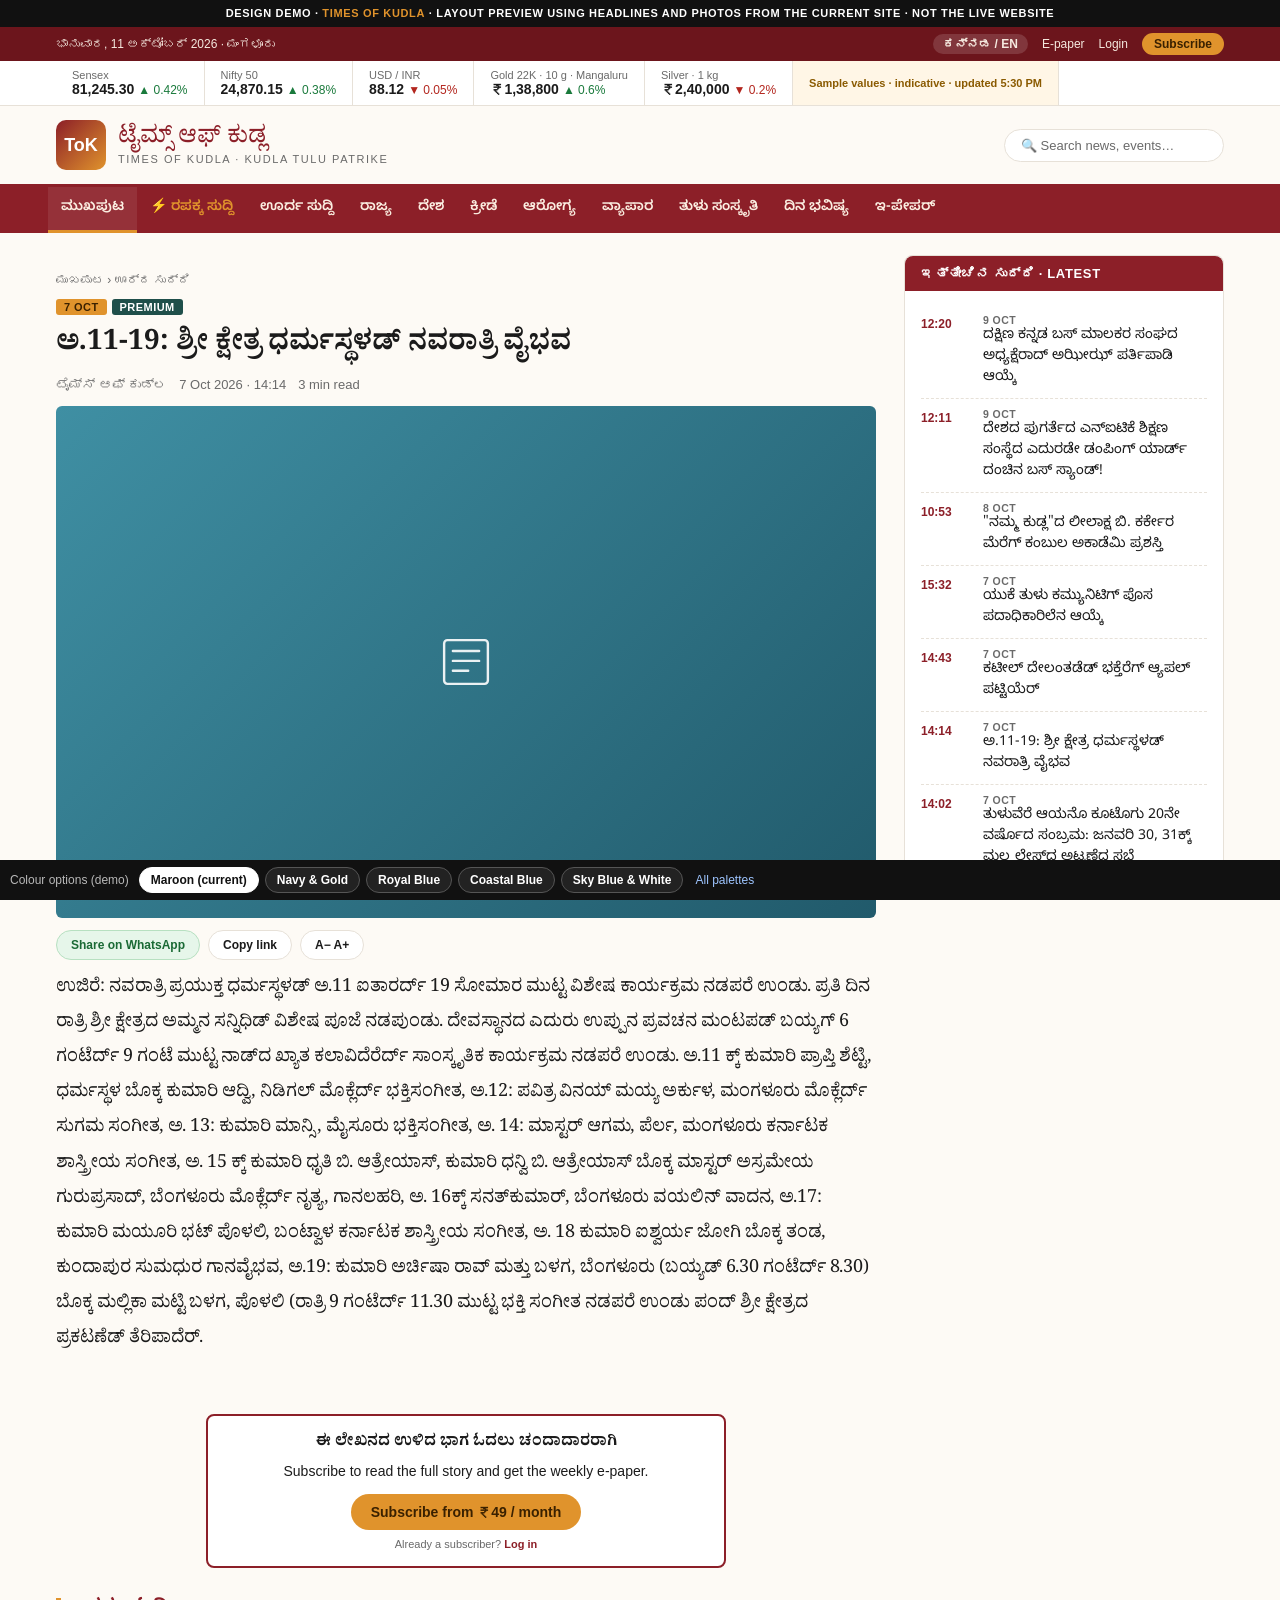
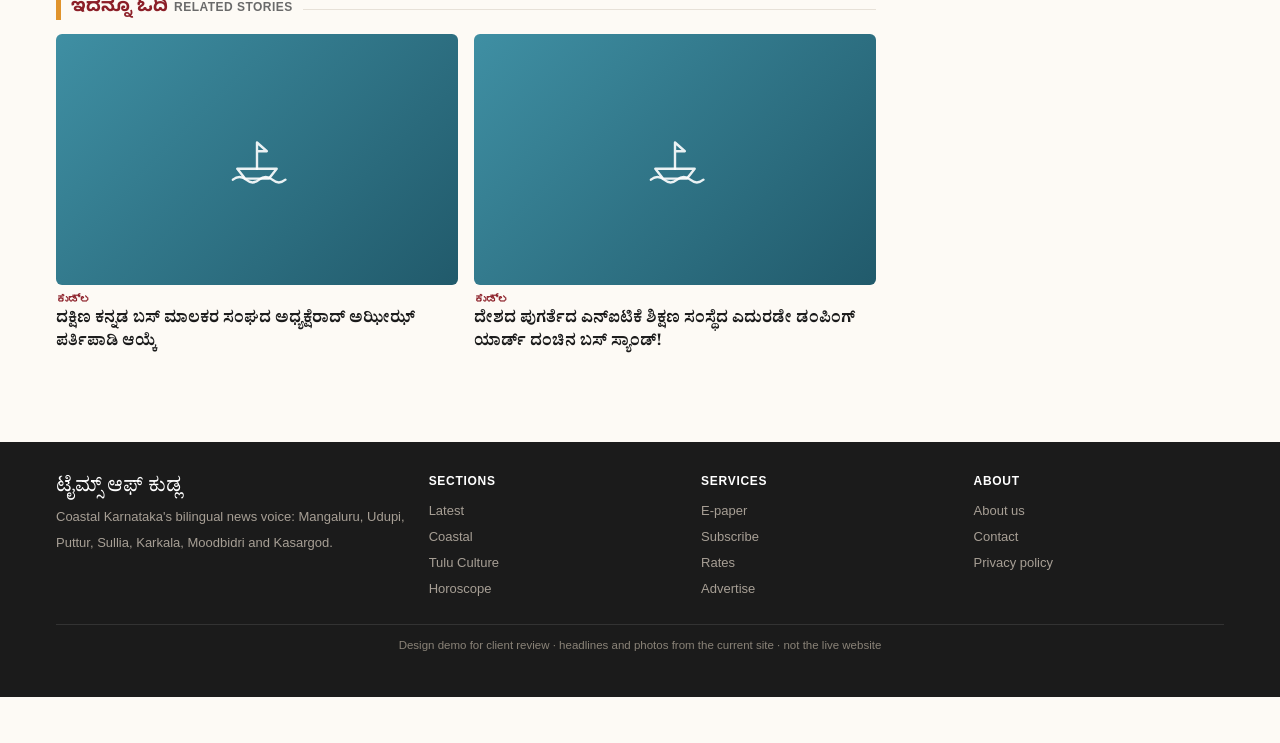
==== commit b2759318: "Demo: blue and white colour options with live switcher and palettes page Co-Authored-By: Claude Sonn" ====
--- a/article.html
+++ b/article.html
@@ -3,6 +3,7 @@
 <meta name="robots" content="noindex,nofollow">
 <link rel="preconnect" href="https://fonts.googleapis.com"><link rel="preconnect" href="https://fonts.gstatic.com" crossorigin>
 <link href="https://fonts.googleapis.com/css2?family=Noto+Sans+Kannada:wght@400;600;700;800&family=Noto+Serif+Kannada:wght@400;700&display=swap" rel="stylesheet">
+<script>try{var q=new URLSearchParams(location.search).get('theme');if(q){localStorage.setItem('tok-theme',q)}var t=localStorage.getItem('tok-theme');if(t&&t!=='original')document.documentElement.setAttribute('data-theme',t)}catch(e){}</script>
 <link rel="stylesheet" href="style.css"></head><body><svg width="0" height="0" style="position:absolute" aria-hidden="true"><defs>
 <symbol id="i-book" viewBox="0 0 64 64"><path d="M32 18v28"/><path d="M32 18c-6-4-14-4-20-1v26c6-3 14-3 20 1"/><path d="M32 18c6-4 14-4 20-1v26c-6-3-14-3-20 1"/></symbol>
 <symbol id="i-temple" viewBox="0 0 64 64"><path d="M32 8l4 6h-8z"/><rect x="26" y="14" width="12" height="5"/><path d="M22 19l10-5 10 5"/><rect x="20" y="19" width="24" height="7"/><path d="M15 26l17-7 17 7"/><rect x="13" y="26" width="38" height="9"/><rect x="17" y="35" width="30" height="15"/></symbol>
@@ -49,4 +50,5 @@
 <div><h5>SERVICES</h5><a href="epaper.html">E-paper</a><a href="subscribe.html">Subscribe</a><a href="index.html#business">Rates</a><a href="#">Advertise</a></div>
 <div><h5>ABOUT</h5><a href="#">About us</a><a href="#">Contact</a><a href="#">Privacy policy</a></div>
 <div class="bot">Design demo for client review · headlines and photos from the current site · not the live website</div></div></footer>
-<script src="shared.js"></script></body></html>+<div class="themebar"><span>Colour options (demo)</span>
+<button type="button" data-t="original">Maroon (current)</button><button type="button" data-t="navy">Navy &amp; Gold</button><button type="button" data-t="royal">Royal Blue</button><button type="button" data-t="coastal">Coastal Blue</button><button type="button" data-t="sky">Sky Blue &amp; White</button><a href="palettes.html">All palettes</a></div><script src="shared.js"></script></body></html>
--- a/style.css
+++ b/style.css
@@ -1,5 +1,16 @@
 
-:root{--maroon:#8c1f28;--maroon-d:#6c151c;--saffron:#e0932c;--ink:#1b1b1b;--grey:#6a6a6a;--line:#e7e1d8;--paper:#fdfaf5;--card:#fff;--teal:#1f4f4a;--dark:#2a1a14;}
+:root{--maroon:#8c1f28;--maroon-d:#6c151c;--saffron:#e0932c;--ink:#1b1b1b;--grey:#6a6a6a;--line:#e7e1d8;--paper:#fdfaf5;--card:#fff;--teal:#1f4f4a;--dark:#2a1a14;--tint:#fff6e6;--tintink:#8a5a00;--tint2:#fbeceb;--pat:rgba(224,147,44,.07);--onacc:#3a2100;}
+[data-theme=navy]{--maroon:#14396f;--maroon-d:#0c2347;--saffron:#e3b23c;--dark:#0e2140;--tint:#fff7e0;--tintink:#7a5a00;--tint2:#e8eefa;--pat:rgba(227,178,60,.08);--paper:#f6f8fc;--line:#dde4ee;--onacc:#2d2100}
+[data-theme=royal]{--maroon:#1f5fd1;--maroon-d:#143f94;--saffron:#f59e0b;--dark:#0f2a5c;--tint:#fff4de;--tintink:#8a5000;--tint2:#e7f0ff;--pat:rgba(245,158,11,.08);--paper:#f5f8ff;--line:#dbe4f3;--onacc:#2f1b00}
+[data-theme=coastal]{--maroon:#0b5f86;--maroon-d:#07405c;--saffron:#f2b84b;--dark:#0a2f3f;--tint:#fff6e3;--tintink:#7a5600;--tint2:#e3f2f8;--pat:rgba(242,184,75,.09);--paper:#f4f9fb;--line:#d8e6ec;--onacc:#2d2100}
+[data-theme=sky]{--maroon:#1c6fd1;--maroon-d:#0f4c97;--saffron:#2ab3e6;--dark:#12315c;--tint:#e8f4fd;--tintink:#0f4c97;--tint2:#eaf3ff;--pat:rgba(42,179,230,.10);--paper:#ffffff;--line:#e1e9f4;--onacc:#06243f}
+[data-theme=sky] .util{background:#eef5ff;color:#12315c}
+[data-theme=sky] .util .pill{background:#dbe8fb;color:#12315c}
+[data-theme=sky] .mast{background:#fff;border-bottom:1px solid var(--line)}
+[data-theme=sky] nav.cats{background:#fff;border-bottom:3px solid var(--maroon)}
+[data-theme=sky] nav.cats a{color:var(--maroon-d)}
+[data-theme=sky] nav.cats a.on,[data-theme=sky] nav.cats a:hover{background:#eaf3ff;border-bottom-color:var(--maroon)}
+[data-theme=sky] nav.cats a.flash{color:#d6282f}
 *{box-sizing:border-box;margin:0;padding:0}
 html{-webkit-text-size-adjust:100%}
 body{font-family:'Noto Sans Kannada','Segoe UI',Arial,sans-serif;background:var(--paper);color:var(--ink);line-height:1.5}
@@ -14,7 +25,7 @@
 .util .r{display:flex;gap:14px;align-items:center;white-space:nowrap}
 .util .date{overflow:hidden;text-overflow:ellipsis;white-space:nowrap}
 .pill{background:rgba(255,255,255,.14);border-radius:20px;padding:3px 10px;font-weight:600}
-.cta{background:var(--saffron);color:#3a2100;border-radius:20px;padding:4px 12px;font-weight:700}
+.cta{background:var(--saffron);color:var(--onacc);border-radius:20px;padding:4px 12px;font-weight:700}
 .markets{background:#fff;border-bottom:1px solid var(--line);font:13px 'Segoe UI',Arial,sans-serif}
 .markets .wrap{display:flex;gap:0;overflow-x:auto;align-items:stretch;scrollbar-width:none}
 .markets .wrap::-webkit-scrollbar{display:none}
@@ -22,7 +33,7 @@
 .mk small{display:block;color:var(--grey);font-size:11px}
 .mk b{font-size:14px}
 .up{color:#1a7a3c;font-size:12px;margin-left:4px}.dn{color:#b3261e;font-size:12px;margin-left:4px}
-.mk.tag{background:#fff6e6;color:#8a5a00;font-size:11px;display:flex;align-items:center;font-weight:600}
+.mk.tag{background:var(--tint);color:var(--tintink);font-size:11px;display:flex;align-items:center;font-weight:600}
 .mast{background:var(--paper);border-bottom:3px solid var(--maroon)}
 .mast .wrap{display:flex;align-items:center;justify-content:space-between;gap:16px;padding:14px 16px}
 .brand{display:flex;gap:12px;align-items:center}
@@ -55,12 +66,13 @@
 .ph{position:relative;aspect-ratio:16/10;border-radius:6px;display:flex;align-items:center;justify-content:center;overflow:hidden;background:linear-gradient(135deg,#d9c9a8,#b98a5a)}
 .ph .ic{width:34%;max-width:70px;stroke:rgba(255,255,255,.9);fill:none;stroke-width:2.2;stroke-linecap:round;stroke-linejoin:round}
 .ph img{position:absolute;inset:0;width:100%;height:100%;object-fit:cover}
+.lead{display:flex;flex-direction:column}.lead .ph{flex:1;aspect-ratio:auto;min-height:280px}
 .ph.c-culture{background:linear-gradient(135deg,#caa25a,#8c5a2e)}.ph.c-coast{background:linear-gradient(135deg,#3f8fa3,#215a6b)}
 .ph.c-state{background:linear-gradient(135deg,#8a8578,#54504a)}.ph.c-sports{background:linear-gradient(135deg,#4c8c5a,#295c34)}
 .ph.c-health{background:linear-gradient(135deg,#d9798a,#a23350)}.ph.c-biz{background:linear-gradient(135deg,#c9a23f,#7a5a10)}
 .ph.c-event{background:linear-gradient(135deg,#d98f5a,#a4482f)}.ph.c-edu{background:linear-gradient(135deg,#7d6bab,#4a3b78)}
 .ph.c-tulu{background:linear-gradient(135deg,#b0475e,#6e1f33)}.ph.c-palm{background:linear-gradient(135deg,#4f9e6b,#1f6b40)}
-.tagk{display:inline-block;background:var(--saffron);color:#3a2100;font:700 11px 'Segoe UI',Arial;padding:2px 8px;border-radius:3px;letter-spacing:.04em;text-transform:uppercase}
+.tagk{display:inline-block;background:var(--saffron);color:var(--onacc);font:700 11px 'Segoe UI',Arial;padding:2px 8px;border-radius:3px;letter-spacing:.04em;text-transform:uppercase}
 .meta{font:11.5px 'Segoe UI',Arial;color:var(--grey);margin:4px 0}
 .meta b{color:var(--maroon)}
 h3.t{font-family:'Noto Serif Kannada',serif;font-size:16px;line-height:1.45;font-weight:700}
@@ -95,7 +107,7 @@
 .rate{display:flex;justify-content:space-between;padding:8px 0;border-bottom:1px dashed var(--line);font:13.5px 'Segoe UI',Arial}
 .rate:last-child{border:none}.rate b{color:var(--maroon-d)}
 .note{font:11px 'Segoe UI',Arial;color:var(--grey);margin-top:8px}
-.tulu{background:var(--dark);color:#f6ebde;padding:30px 0;margin:10px 0 34px;background-image:linear-gradient(45deg,rgba(224,147,44,.07) 25%,transparent 25%,transparent 75%,rgba(224,147,44,.07) 75%),linear-gradient(45deg,rgba(224,147,44,.07) 25%,transparent 25%,transparent 75%,rgba(224,147,44,.07) 75%);background-size:36px 36px;background-position:0 0,18px 18px}
+.tulu{background:var(--dark);color:#f6ebde;padding:30px 0;margin:10px 0 34px;background-image:linear-gradient(45deg,var(--pat) 25%,transparent 25%,transparent 75%,var(--pat) 75%),linear-gradient(45deg,var(--pat) 25%,transparent 25%,transparent 75%,var(--pat) 75%);background-size:36px 36px;background-position:0 0,18px 18px}
 .tulu .sh h2{color:var(--saffron);border-color:var(--saffron)}
 .tulu .sh .rule{background:rgba(255,255,255,.18)}
 .tulu .sh a.more{color:var(--saffron)}
@@ -105,15 +117,15 @@
 .signs{display:grid;grid-template-columns:repeat(4,1fr);gap:8px}
 .sign{border:1px solid var(--line);border-radius:8px;background:#fff;padding:8px 4px;text-align:center;cursor:pointer;font:600 13px 'Noto Sans Kannada',Arial;color:var(--ink)}
 .sign span{display:block;font:11px 'Segoe UI',Arial;color:var(--grey)}
-.sign.on{border-color:var(--maroon);background:#fbeceb}
-.reading{margin-top:12px;font-size:14px;line-height:1.65;background:#fff6e6;border-radius:8px;padding:12px}
+.sign.on{border-color:var(--maroon);background:var(--tint2)}
+.reading{margin-top:12px;font-size:14px;line-height:1.65;background:var(--tint);border-radius:8px;padding:12px}
 .reading b{color:var(--maroon)}
 .epcard{background:linear-gradient(160deg,var(--maroon),var(--maroon-d));color:#fff;border-radius:10px;padding:16px;text-align:center}
 .cover{background:#fdfaf5;color:var(--ink);border-radius:6px;padding:12px;margin:0 auto 12px;max-width:170px;box-shadow:0 6px 18px rgba(0,0,0,.3)}
 .cover .m{font-family:'Noto Serif Kannada',serif;color:var(--maroon);font-size:15px;line-height:1.2;border-bottom:2px solid var(--maroon);padding-bottom:6px}
 .cover .l{height:7px;background:#e4dccf;border-radius:3px;margin-top:7px}
 .cover .l.s{width:60%}
-.btn{display:inline-block;background:var(--saffron);color:#3a2100;border:0;border-radius:24px;padding:10px 20px;font:700 14px 'Segoe UI',Arial;cursor:pointer}
+.btn{display:inline-block;background:var(--saffron);color:var(--onacc);border:0;border-radius:24px;padding:10px 20px;font:700 14px 'Segoe UI',Arial;cursor:pointer}
 .btn.ghost{background:#fff;border:1px solid var(--maroon);color:var(--maroon)}
 .btn.dis{opacity:.5;cursor:not-allowed}
 .band{background:linear-gradient(135deg,var(--maroon),var(--maroon-d));color:#fff;border-radius:10px;padding:22px;display:grid;gap:12px;align-items:center;margin-bottom:30px}
@@ -154,6 +166,24 @@
 .story p{font-family:'Noto Serif Kannada',serif;font-size:calc(16px*var(--z,1));line-height:1.9;color:#2b2b2b}
 .story .full{display:none;margin-top:8px}.story.open .full{display:block}
 .story button{margin-top:8px;border:0;background:none;color:var(--maroon);font:700 13px 'Segoe UI',Arial;cursor:pointer;padding:0}
+.themebar{position:fixed;left:0;right:0;bottom:0;z-index:50;background:#111;color:#fff;font:12px 'Segoe UI',Arial;display:flex;gap:6px;align-items:center;padding:7px 10px;overflow-x:auto;white-space:nowrap}
+.themebar span{opacity:.7;margin-right:4px}
+.themebar button{border:1px solid #555;background:#222;color:#fff;border-radius:16px;padding:5px 11px;font:600 12px 'Segoe UI',Arial;cursor:pointer}
+.themebar button.on{background:#fff;color:#111;border-color:#fff}
+.themebar a{color:#9ec5ff;margin-left:6px}
+body{padding-bottom:46px}
+.pal{background:var(--paper);border:1px solid var(--line);border-radius:10px;overflow:hidden;margin-bottom:22px}
+.pal .ph0{background:var(--maroon);color:#fff;padding:10px 14px;font:700 14px 'Segoe UI',Arial;display:flex;justify-content:space-between;align-items:center}
+.pal .ph0 b{background:var(--saffron);color:var(--onacc);border-radius:12px;padding:2px 10px;font-size:11px}
+.pal .body{padding:14px;display:grid;gap:12px}
+@media (min-width:760px){.pal .body{grid-template-columns:1fr 1fr}}
+.sw{display:flex;gap:8px;flex-wrap:wrap}
+.sw i{display:block;width:62px;height:42px;border-radius:6px;border:1px solid rgba(0,0,0,.08);font:600 10px/42px 'Segoe UI',Arial;color:#fff;text-align:center;font-style:normal}
+.pal .mini{background:#fff;border:1px solid var(--line);border-radius:8px;padding:10px}
+.pal .mini .n{background:var(--maroon-d);height:8px;border-radius:4px;margin-bottom:8px}
+.pal .mini .t{font:700 13px 'Segoe UI',Arial;color:var(--maroon);border-left:4px solid var(--saffron);padding-left:8px;margin-bottom:6px}
+.pal .mini .l{height:7px;background:var(--line);border-radius:3px;margin-top:6px}
+.pal .mini .b{display:inline-block;margin-top:8px;background:var(--saffron);color:var(--onacc);border-radius:14px;padding:4px 12px;font:700 11px 'Segoe UI',Arial}
 footer{background:var(--ink);color:#cfc9c0;margin-top:20px}
 footer .wrap{padding:32px 16px;display:grid;gap:22px}
 @media (min-width:760px){footer .wrap{grid-template-columns:1.4fr 1fr 1fr 1fr}}
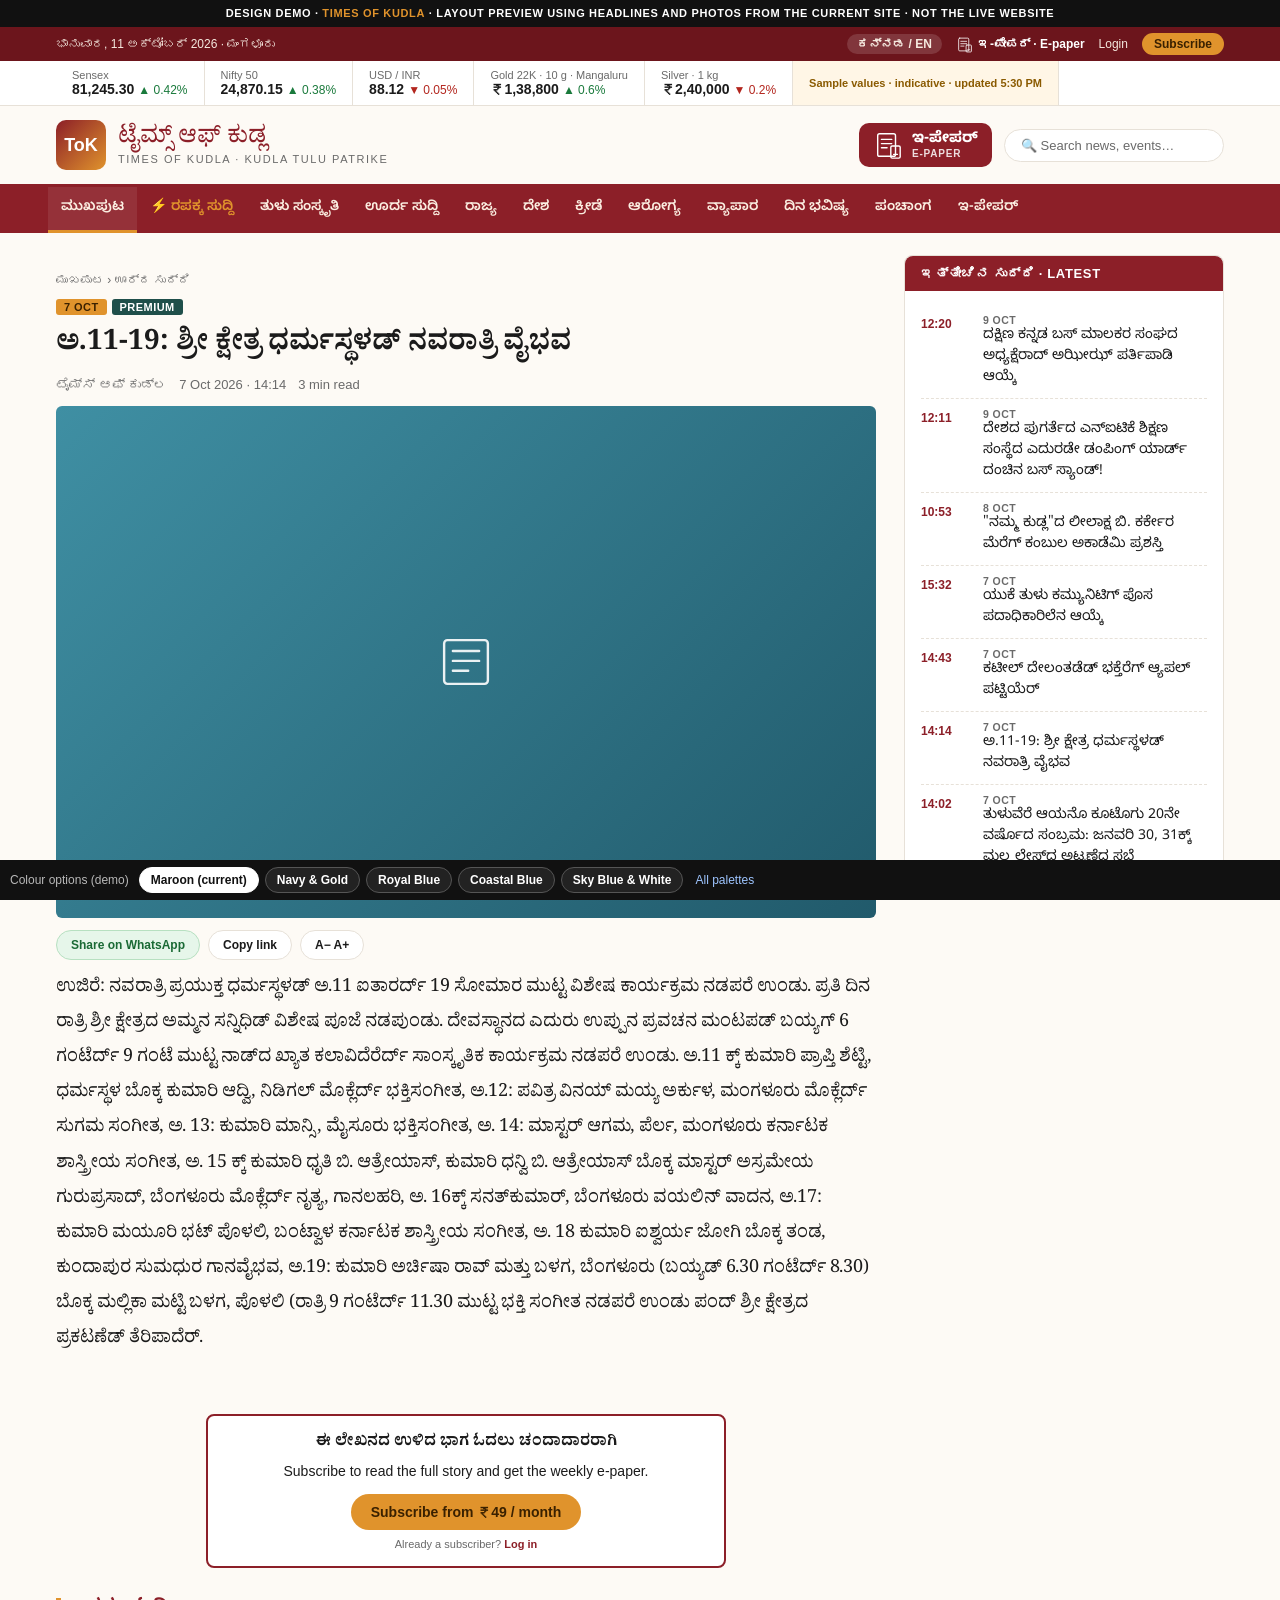
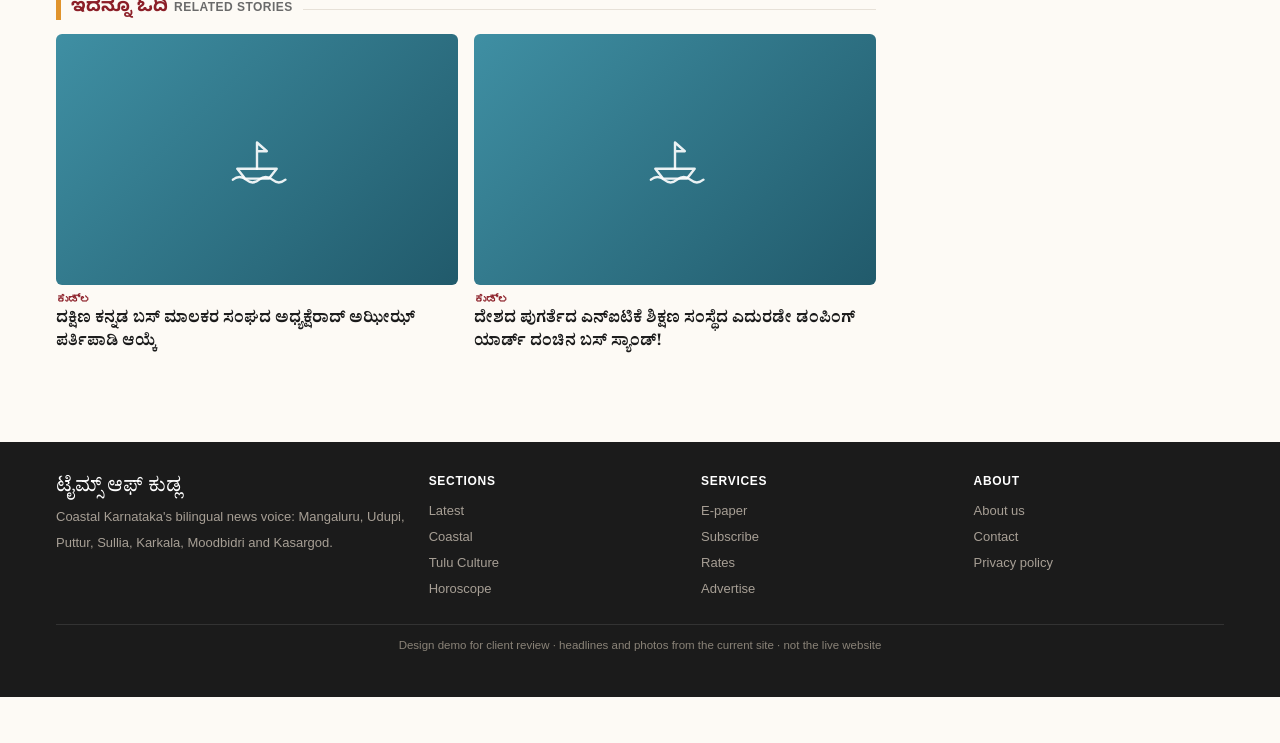
==== commit b2e3aefc: "Demo v3: e-paper symbol, Tulu culture first, Daily/Weekly/Yearly Bhavishya, Panchanga Co-Authored-By" ====
--- a/article.html
+++ b/article.html
@@ -19,10 +19,11 @@
 <symbol id="i-flag" viewBox="0 0 64 64"><path d="M8 18q24-8 48 0"/><path d="M16 19l5 10 5-10M30 18l5 10 5-10M44 19l4 9"/></symbol>
 <symbol id="i-cam" viewBox="0 0 64 64"><rect x="10" y="20" width="44" height="30" rx="4"/><circle cx="32" cy="35" r="9"/><path d="M24 20l3-6h10l3 6"/></symbol>
 <symbol id="i-leaf" viewBox="0 0 64 64"><path d="M14 50C14 26 28 14 52 14c0 24-12 38-34 38"/><path d="M14 50L36 28"/></symbol>
+<symbol id="i-epaper" viewBox="0 0 64 64"><rect x="10" y="8" width="38" height="48" rx="4"/><path d="M18 20h22M18 29h22M18 38h12"/><rect x="38" y="34" width="20" height="26" rx="3"/><path d="M44 52h8"/></symbol>
 </defs></svg>
 <div class="ribbon">Design demo · <b>Times of Kudla</b> · layout preview using headlines and photos from the current site · not the live website</div>
 <div class="util"><div class="wrap"><span class="date">ಭಾನುವಾರ, 11 ಅಕ್ಟೋಬರ್ 2026 · ಮಂಗಳೂರು</span>
-<div class="r"><span class="pill">ಕನ್ನಡ / EN</span><a href="epaper.html">E-paper</a><a href="login.html">Login</a><a class="cta" href="subscribe.html">Subscribe</a></div></div></div>
+<div class="r"><span class="pill">ಕನ್ನಡ / EN</span><a class="eplink" href="epaper.html"><svg class="ic2" viewBox="0 0 64 64"><use href="#i-epaper"/></svg>ಇ-ಪೇಪರ್ · E-paper</a><a href="login.html">Login</a><a class="cta" href="subscribe.html">Subscribe</a></div></div></div>
 <div class="markets"><div class="wrap">
 <div class="mk"><small>Sensex</small><b>81,245.30</b><span class="up">▲ 0.42%</span></div>
 <div class="mk"><small>Nifty 50</small><b>24,870.15</b><span class="up">▲ 0.38%</span></div>
@@ -31,8 +32,8 @@
 <div class="mk"><small>Silver · 1 kg</small><b>₹2,40,000</b><span class="dn">▼ 0.2%</span></div>
 <div class="mk tag">Sample values · indicative · updated 5:30 PM</div></div></div>
 <header class="mast"><div class="wrap"><a class="brand" href="index.html"><div class="mark">ToK</div><div><div class="kn">ಟೈಮ್ಸ್ ಆಫ್ ಕುಡ್ಲ</div><div class="en">Times of Kudla · Kudla Tulu Patrike</div></div></a>
-<div class="search">🔍 Search news, events…</div></div></header>
-<nav class="cats"><div class="wrap"><a href="index.html" title="Home" class=" on">ಮುಖಪುಟ</a><a href="index.html#breaking" title="Breaking" class="flash ">⚡ ರಪಕ್ಕ ಸುದ್ದಿ</a><a href="index.html#coastal" title="Regional" class=" ">ಊರ್ದ ಸುದ್ದಿ</a><a href="index.html#state" title="State" class=" ">ರಾಜ್ಯ</a><a href="index.html#state" title="National" class=" ">ದೇಶ</a><a href="index.html#sports" title="Sports" class=" ">ಕ್ರೀಡೆ</a><a href="index.html#health" title="Health" class=" ">ಆರೋಗ್ಯ</a><a href="index.html#business" title="Business" class=" ">ವ್ಯಾಪಾರ</a><a href="tulu.html" title="Tulu Culture" class=" ">ತುಳು ಸಂಸ್ಕೃತಿ</a><a href="horoscope.html" title="Horoscope" class=" ">ದಿನ ಭವಿಷ್ಯ</a><a href="epaper.html" title="E-paper" class=" ">ಇ-ಪೇಪರ್</a></div></nav>
+<div class="hdr-r"><a class="epbtn" href="epaper.html"><svg viewBox="0 0 64 64"><use href="#i-epaper"/></svg><span>ಇ-ಪೇಪರ್<small>E-paper</small></span></a><div class="search">🔍 Search news, events…</div></div></div></header>
+<nav class="cats"><div class="wrap"><a href="index.html" title="Home" class=" on">ಮುಖಪುಟ</a><a href="index.html#breaking" title="Breaking" class="flash ">⚡ ರಪಕ್ಕ ಸುದ್ದಿ</a><a href="tulu.html" title="Tulu Culture" class=" ">ತುಳು ಸಂಸ್ಕೃತಿ</a><a href="index.html#coastal" title="News of the Town" class=" ">ಊರ್ದ ಸುದ್ದಿ</a><a href="index.html#state" title="State" class=" ">ರಾಜ್ಯ</a><a href="index.html#state" title="National" class=" ">ದೇಶ</a><a href="index.html#sports" title="Sports" class=" ">ಕ್ರೀಡೆ</a><a href="index.html#health" title="Health" class=" ">ಆರೋಗ್ಯ</a><a href="index.html#business" title="Business" class=" ">ವ್ಯಾಪಾರ</a><a href="horoscope.html" title="Daily Bhavishya" class=" ">ದಿನ ಭವಿಷ್ಯ</a><a href="panchang.html" title="Panchanga" class=" ">ಪಂಚಾಂಗ</a><a href="epaper.html" title="E-paper" class=" ">ಇ-ಪೇಪರ್</a></div></nav>
 
 <main class="wrap"><div class="layout"><article class="art">
 <div class="crumb">ಮುಖಪುಟ › ಊರ್ದ ಸುದ್ದಿ</div><span class="tagk">7 Oct</span> <span class="tagk" style="background:#1f4f4a;color:#fff">Premium</span>
--- a/style.css
+++ b/style.css
@@ -65,6 +65,14 @@
 .sh a.more{font:600 12px 'Segoe UI',Arial;color:var(--maroon)}
 .ph{position:relative;aspect-ratio:16/10;border-radius:6px;display:flex;align-items:center;justify-content:center;overflow:hidden;background:linear-gradient(135deg,#d9c9a8,#b98a5a)}
 .ph .ic{width:34%;max-width:70px;stroke:rgba(255,255,255,.9);fill:none;stroke-width:2.2;stroke-linecap:round;stroke-linejoin:round}
+.ic2{width:17px;height:17px;stroke:currentColor;fill:none;stroke-width:3;stroke-linecap:round;stroke-linejoin:round;margin-right:5px;vertical-align:-3px}
+.eplink{display:inline-flex;align-items:center;font-weight:700;color:#fff}
+.hdr-r{display:flex;align-items:center;gap:12px}
+.epbtn{display:flex;gap:9px;align-items:center;background:var(--maroon);color:#fff;border-radius:10px;padding:7px 14px}
+.epbtn svg{width:30px;height:30px;stroke:#fff;fill:none;stroke-width:3;stroke-linecap:round;stroke-linejoin:round}
+.epbtn span{font:700 15px/1.1 'Noto Sans Kannada',Arial}.epbtn small{display:block;font:600 10px 'Segoe UI',Arial;letter-spacing:.08em;text-transform:uppercase;opacity:.85}
+.pk{display:grid;grid-template-columns:1fr 1fr;gap:0;font:14px 'Segoe UI',Arial}
+.pk div{padding:9px 6px;border-bottom:1px dashed var(--line)}.pk div:nth-child(odd){color:var(--grey)}.pk div:nth-child(even){font-weight:700;text-align:right}
 .ph img{position:absolute;inset:0;width:100%;height:100%;object-fit:cover}
 .lead{display:flex;flex-direction:column}.lead .ph{flex:1;aspect-ratio:auto;min-height:280px}
 .ph.c-culture{background:linear-gradient(135deg,#caa25a,#8c5a2e)}.ph.c-coast{background:linear-gradient(135deg,#3f8fa3,#215a6b)}
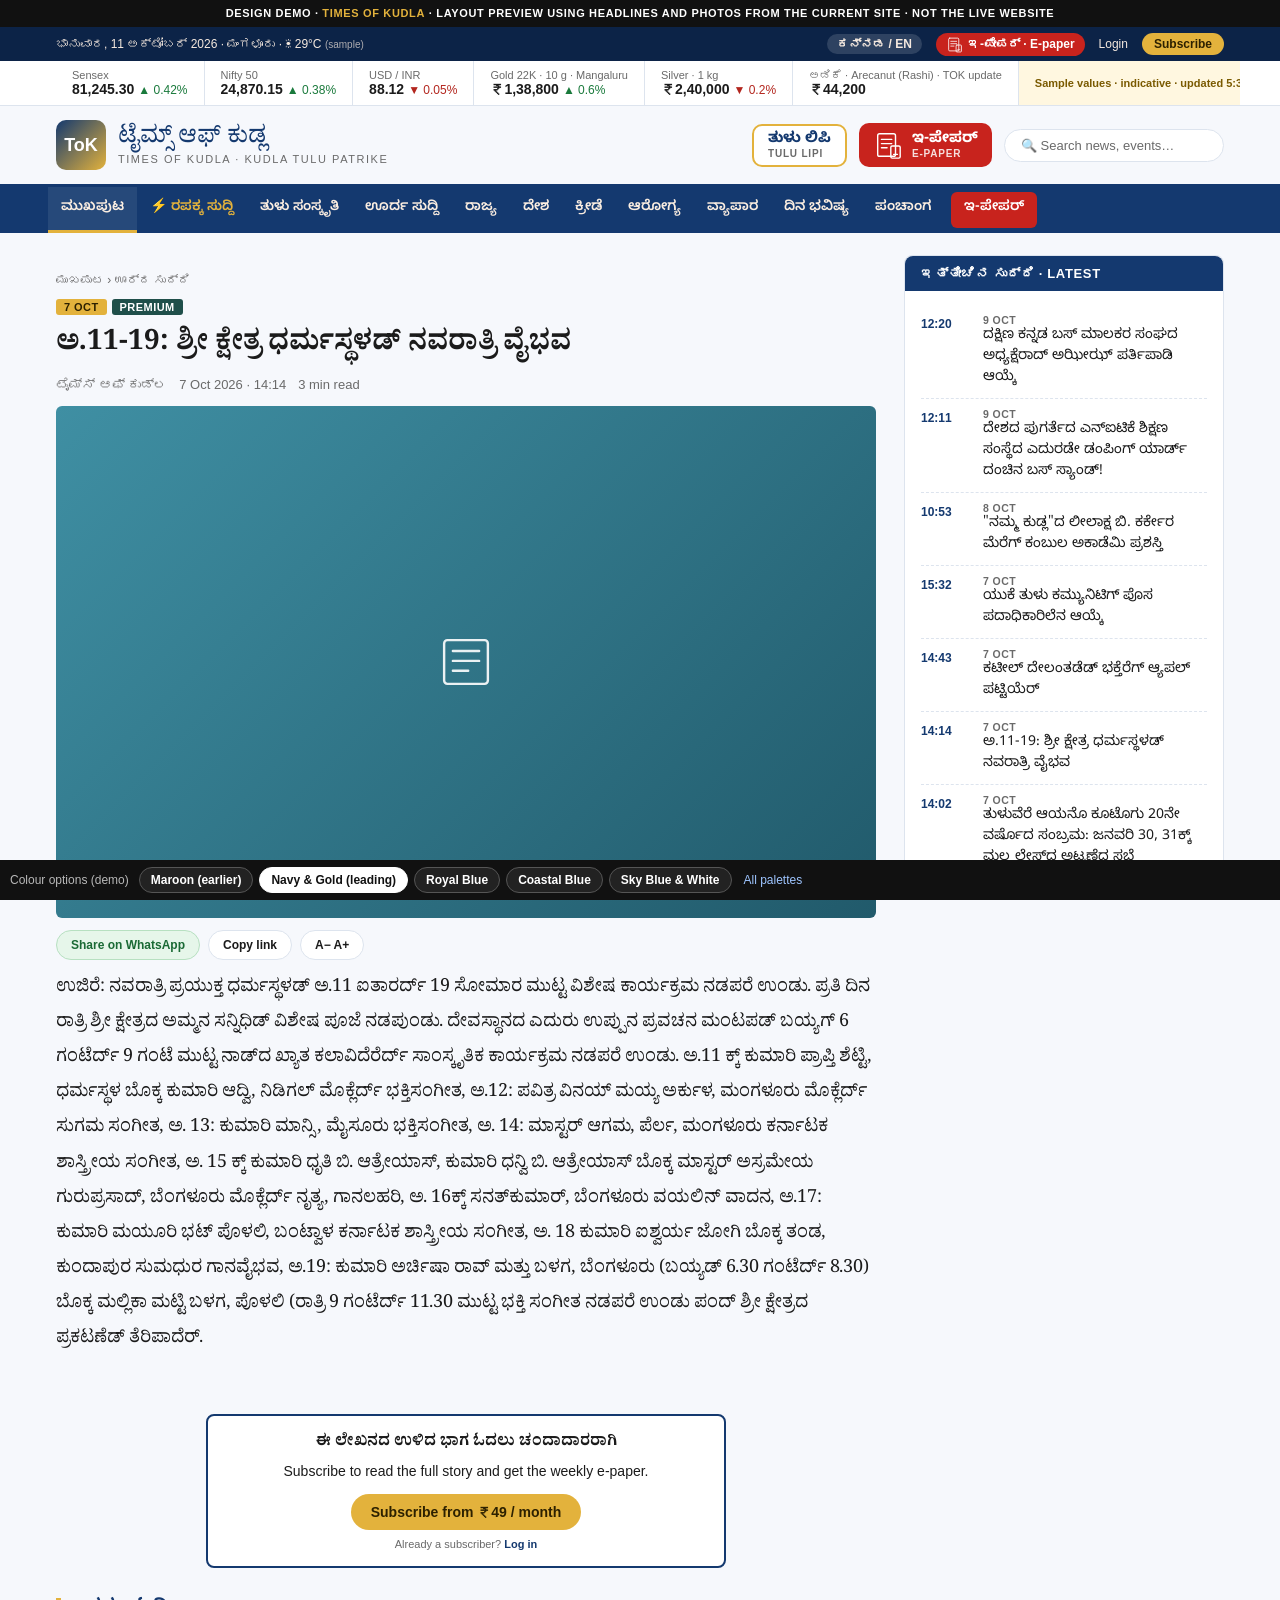
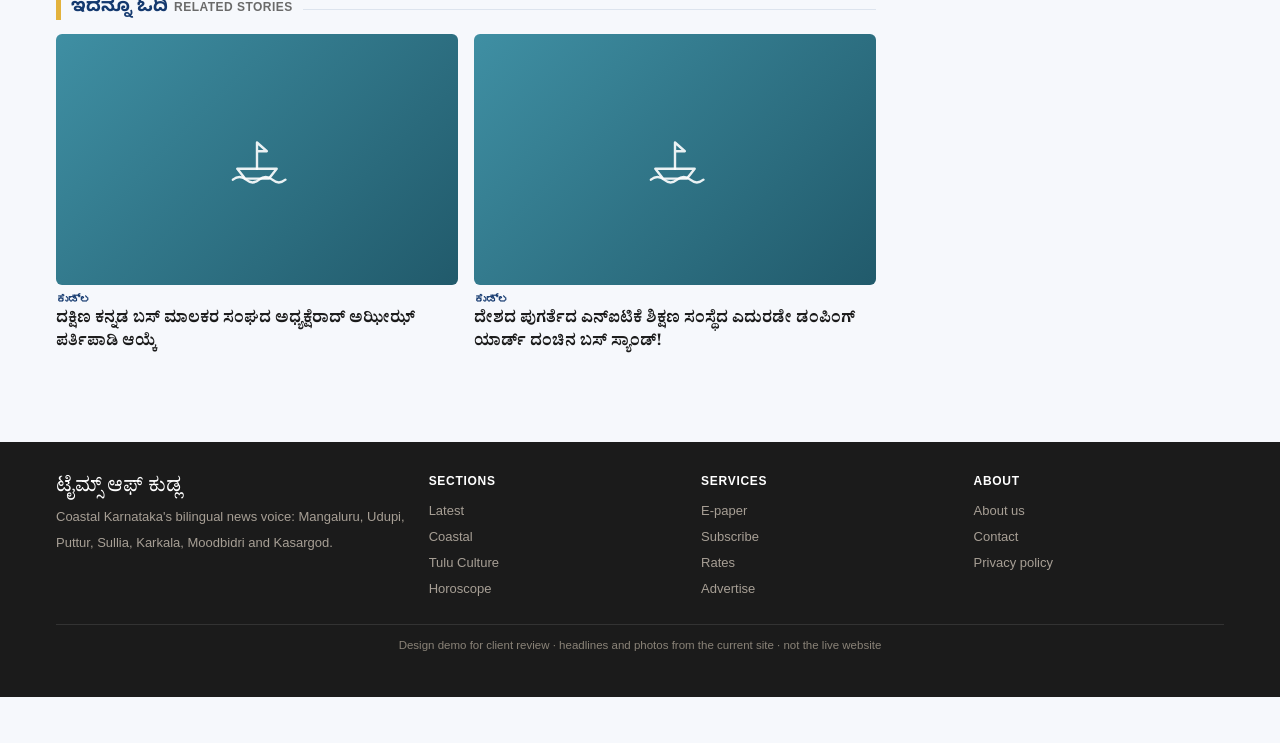
==== commit a4845fee: "Demo v4: navy default, red glowing e-paper, arecanut price, weather, Tulu Lipi Co-Authored-By: Claud" ====
--- a/article.html
+++ b/article.html
@@ -3,7 +3,7 @@
 <meta name="robots" content="noindex,nofollow">
 <link rel="preconnect" href="https://fonts.googleapis.com"><link rel="preconnect" href="https://fonts.gstatic.com" crossorigin>
 <link href="https://fonts.googleapis.com/css2?family=Noto+Sans+Kannada:wght@400;600;700;800&family=Noto+Serif+Kannada:wght@400;700&display=swap" rel="stylesheet">
-<script>try{var q=new URLSearchParams(location.search).get('theme');if(q){localStorage.setItem('tok-theme',q)}var t=localStorage.getItem('tok-theme');if(t&&t!=='original')document.documentElement.setAttribute('data-theme',t)}catch(e){}</script>
+<script>try{var q=new URLSearchParams(location.search).get('theme');if(q){localStorage.setItem('tok-theme',q)}var t=localStorage.getItem('tok-theme')||'navy';if(t!=='original')document.documentElement.setAttribute('data-theme',t)}catch(e){}</script>
 <link rel="stylesheet" href="style.css"></head><body><svg width="0" height="0" style="position:absolute" aria-hidden="true"><defs>
 <symbol id="i-book" viewBox="0 0 64 64"><path d="M32 18v28"/><path d="M32 18c-6-4-14-4-20-1v26c6-3 14-3 20 1"/><path d="M32 18c6-4 14-4 20-1v26c-6-3-14-3-20 1"/></symbol>
 <symbol id="i-temple" viewBox="0 0 64 64"><path d="M32 8l4 6h-8z"/><rect x="26" y="14" width="12" height="5"/><path d="M22 19l10-5 10 5"/><rect x="20" y="19" width="24" height="7"/><path d="M15 26l17-7 17 7"/><rect x="13" y="26" width="38" height="9"/><rect x="17" y="35" width="30" height="15"/></symbol>
@@ -22,7 +22,7 @@
 <symbol id="i-epaper" viewBox="0 0 64 64"><rect x="10" y="8" width="38" height="48" rx="4"/><path d="M18 20h22M18 29h22M18 38h12"/><rect x="38" y="34" width="20" height="26" rx="3"/><path d="M44 52h8"/></symbol>
 </defs></svg>
 <div class="ribbon">Design demo · <b>Times of Kudla</b> · layout preview using headlines and photos from the current site · not the live website</div>
-<div class="util"><div class="wrap"><span class="date">ಭಾನುವಾರ, 11 ಅಕ್ಟೋಬರ್ 2026 · ಮಂಗಳೂರು</span>
+<div class="util"><div class="wrap"><span class="date">ಭಾನುವಾರ, 11 ಅಕ್ಟೋಬರ್ 2026 · ಮಂಗಳೂರು · ☀ 29°C <small style="opacity:.7">(sample)</small></span>
 <div class="r"><span class="pill">ಕನ್ನಡ / EN</span><a class="eplink" href="epaper.html"><svg class="ic2" viewBox="0 0 64 64"><use href="#i-epaper"/></svg>ಇ-ಪೇಪರ್ · E-paper</a><a href="login.html">Login</a><a class="cta" href="subscribe.html">Subscribe</a></div></div></div>
 <div class="markets"><div class="wrap">
 <div class="mk"><small>Sensex</small><b>81,245.30</b><span class="up">▲ 0.42%</span></div>
@@ -30,10 +30,11 @@
 <div class="mk"><small>USD / INR</small><b>88.12</b><span class="dn">▼ 0.05%</span></div>
 <div class="mk"><small>Gold 22K · 10 g · Mangaluru</small><b>₹1,38,800</b><span class="up">▲ 0.6%</span></div>
 <div class="mk"><small>Silver · 1 kg</small><b>₹2,40,000</b><span class="dn">▼ 0.2%</span></div>
+<div class="mk"><small>ಅಡಿಕೆ · Arecanut (Rashi) · TOK update</small><b>₹44,200</b></div>
 <div class="mk tag">Sample values · indicative · updated 5:30 PM</div></div></div>
 <header class="mast"><div class="wrap"><a class="brand" href="index.html"><div class="mark">ToK</div><div><div class="kn">ಟೈಮ್ಸ್ ಆಫ್ ಕುಡ್ಲ</div><div class="en">Times of Kudla · Kudla Tulu Patrike</div></div></a>
-<div class="hdr-r"><a class="epbtn" href="epaper.html"><svg viewBox="0 0 64 64"><use href="#i-epaper"/></svg><span>ಇ-ಪೇಪರ್<small>E-paper</small></span></a><div class="search">🔍 Search news, events…</div></div></div></header>
-<nav class="cats"><div class="wrap"><a href="index.html" title="Home" class=" on">ಮುಖಪುಟ</a><a href="index.html#breaking" title="Breaking" class="flash ">⚡ ರಪಕ್ಕ ಸುದ್ದಿ</a><a href="tulu.html" title="Tulu Culture" class=" ">ತುಳು ಸಂಸ್ಕೃತಿ</a><a href="index.html#coastal" title="News of the Town" class=" ">ಊರ್ದ ಸುದ್ದಿ</a><a href="index.html#state" title="State" class=" ">ರಾಜ್ಯ</a><a href="index.html#state" title="National" class=" ">ದೇಶ</a><a href="index.html#sports" title="Sports" class=" ">ಕ್ರೀಡೆ</a><a href="index.html#health" title="Health" class=" ">ಆರೋಗ್ಯ</a><a href="index.html#business" title="Business" class=" ">ವ್ಯಾಪಾರ</a><a href="horoscope.html" title="Daily Bhavishya" class=" ">ದಿನ ಭವಿಷ್ಯ</a><a href="panchang.html" title="Panchanga" class=" ">ಪಂಚಾಂಗ</a><a href="epaper.html" title="E-paper" class=" ">ಇ-ಪೇಪರ್</a></div></nav>
+<div class="hdr-r"><a class="lipibtn" href="tulu-lipi.html"><span>ತುಳು ಲಿಪಿ<small>Tulu Lipi</small></span></a><a class="epbtn" href="epaper.html"><svg viewBox="0 0 64 64"><use href="#i-epaper"/></svg><span>ಇ-ಪೇಪರ್<small>E-paper</small></span></a><div class="search">🔍 Search news, events…</div></div></div></header>
+<nav class="cats"><div class="wrap"><a href="index.html" title="Home" class=" on">ಮುಖಪುಟ</a><a href="index.html#breaking" title="Breaking" class="flash ">⚡ ರಪಕ್ಕ ಸುದ್ದಿ</a><a href="tulu.html" title="Tulu Culture" class=" ">ತುಳು ಸಂಸ್ಕೃತಿ</a><a href="index.html#coastal" title="News of the Town" class=" ">ಊರ್ದ ಸುದ್ದಿ</a><a href="index.html#state" title="State" class=" ">ರಾಜ್ಯ</a><a href="index.html#state" title="National" class=" ">ದೇಶ</a><a href="index.html#sports" title="Sports" class=" ">ಕ್ರೀಡೆ</a><a href="index.html#health" title="Health" class=" ">ಆರೋಗ್ಯ</a><a href="index.html#business" title="Business" class=" ">ವ್ಯಾಪಾರ</a><a href="horoscope.html" title="Daily Bhavishya" class=" ">ದಿನ ಭವಿಷ್ಯ</a><a href="panchang.html" title="Panchanga" class=" ">ಪಂಚಾಂಗ</a><a href="epaper.html" title="E-paper" class="ep ">ಇ-ಪೇಪರ್</a></div></nav>
 
 <main class="wrap"><div class="layout"><article class="art">
 <div class="crumb">ಮುಖಪುಟ › ಊರ್ದ ಸುದ್ದಿ</div><span class="tagk">7 Oct</span> <span class="tagk" style="background:#1f4f4a;color:#fff">Premium</span>
@@ -52,4 +53,4 @@
 <div><h5>ABOUT</h5><a href="#">About us</a><a href="#">Contact</a><a href="#">Privacy policy</a></div>
 <div class="bot">Design demo for client review · headlines and photos from the current site · not the live website</div></div></footer>
 <div class="themebar"><span>Colour options (demo)</span>
-<button type="button" data-t="original">Maroon (current)</button><button type="button" data-t="navy">Navy &amp; Gold</button><button type="button" data-t="royal">Royal Blue</button><button type="button" data-t="coastal">Coastal Blue</button><button type="button" data-t="sky">Sky Blue &amp; White</button><a href="palettes.html">All palettes</a></div><script src="shared.js"></script></body></html>+<button type="button" data-t="original">Maroon (earlier)</button><button type="button" data-t="navy">Navy &amp; Gold (leading)</button><button type="button" data-t="royal">Royal Blue</button><button type="button" data-t="coastal">Coastal Blue</button><button type="button" data-t="sky">Sky Blue &amp; White</button><a href="palettes.html">All palettes</a></div><script src="shared.js"></script></body></html>
--- a/style.css
+++ b/style.css
@@ -65,6 +65,19 @@
 .sh a.more{font:600 12px 'Segoe UI',Arial;color:var(--maroon)}
 .ph{position:relative;aspect-ratio:16/10;border-radius:6px;display:flex;align-items:center;justify-content:center;overflow:hidden;background:linear-gradient(135deg,#d9c9a8,#b98a5a)}
 .ph .ic{width:34%;max-width:70px;stroke:rgba(255,255,255,.9);fill:none;stroke-width:2.2;stroke-linecap:round;stroke-linejoin:round}
+.hdr-r .epbtn{background:#c8231d;animation:epglow 2.8s ease-in-out infinite}
+.eplink{background:#c8231d;border-radius:14px;padding:3px 10px;animation:epglow 2.8s ease-in-out infinite}
+nav.cats a.ep{background:#c8231d;color:#fff;border-radius:6px;margin:5px 0 5px 6px;padding:6px 13px;border-bottom:0;animation:epglow 2.8s ease-in-out infinite}
+nav.cats a.ep:hover,nav.cats a.ep.on{background:#d92b24}
+.btn.red{background:#c8231d;color:#fff;animation:epglow 2.8s ease-in-out infinite}
+@keyframes epglow{0%,100%{box-shadow:0 0 0 0 rgba(230,60,50,0)}50%{box-shadow:0 0 14px 3px rgba(235,70,60,.55)}}
+@media (prefers-reduced-motion:reduce){.hdr-r .epbtn,.eplink,nav.cats a.ep,.btn.red{animation:none;box-shadow:0 0 10px 2px rgba(235,70,60,.4)}}
+.lipibtn{display:flex;align-items:center;border:2px solid var(--saffron);color:var(--maroon);border-radius:10px;padding:6px 14px;background:#fff}
+.lipibtn span{font:700 15px/1.1 'Noto Sans Kannada',Arial}.lipibtn small{display:block;font:600 10px 'Segoe UI',Arial;letter-spacing:.08em;text-transform:uppercase;color:var(--grey)}
+.lipi{background:linear-gradient(135deg,var(--tint),#fff);border:1px dashed var(--saffron);border-radius:8px;padding:14px;text-align:center}
+.lipi .big{font:800 34px 'Noto Serif Kannada',serif;color:var(--maroon);line-height:1.2}
+.wx{display:grid;grid-template-columns:repeat(3,1fr);gap:6px;text-align:center;font:13px 'Segoe UI',Arial}
+.wx div{background:var(--tint2);border-radius:8px;padding:8px 4px}.wx b{display:block;font-size:16px;color:var(--maroon-d)}
 .ic2{width:17px;height:17px;stroke:currentColor;fill:none;stroke-width:3;stroke-linecap:round;stroke-linejoin:round;margin-right:5px;vertical-align:-3px}
 .eplink{display:inline-flex;align-items:center;font-weight:700;color:#fff}
 .hdr-r{display:flex;align-items:center;gap:12px}
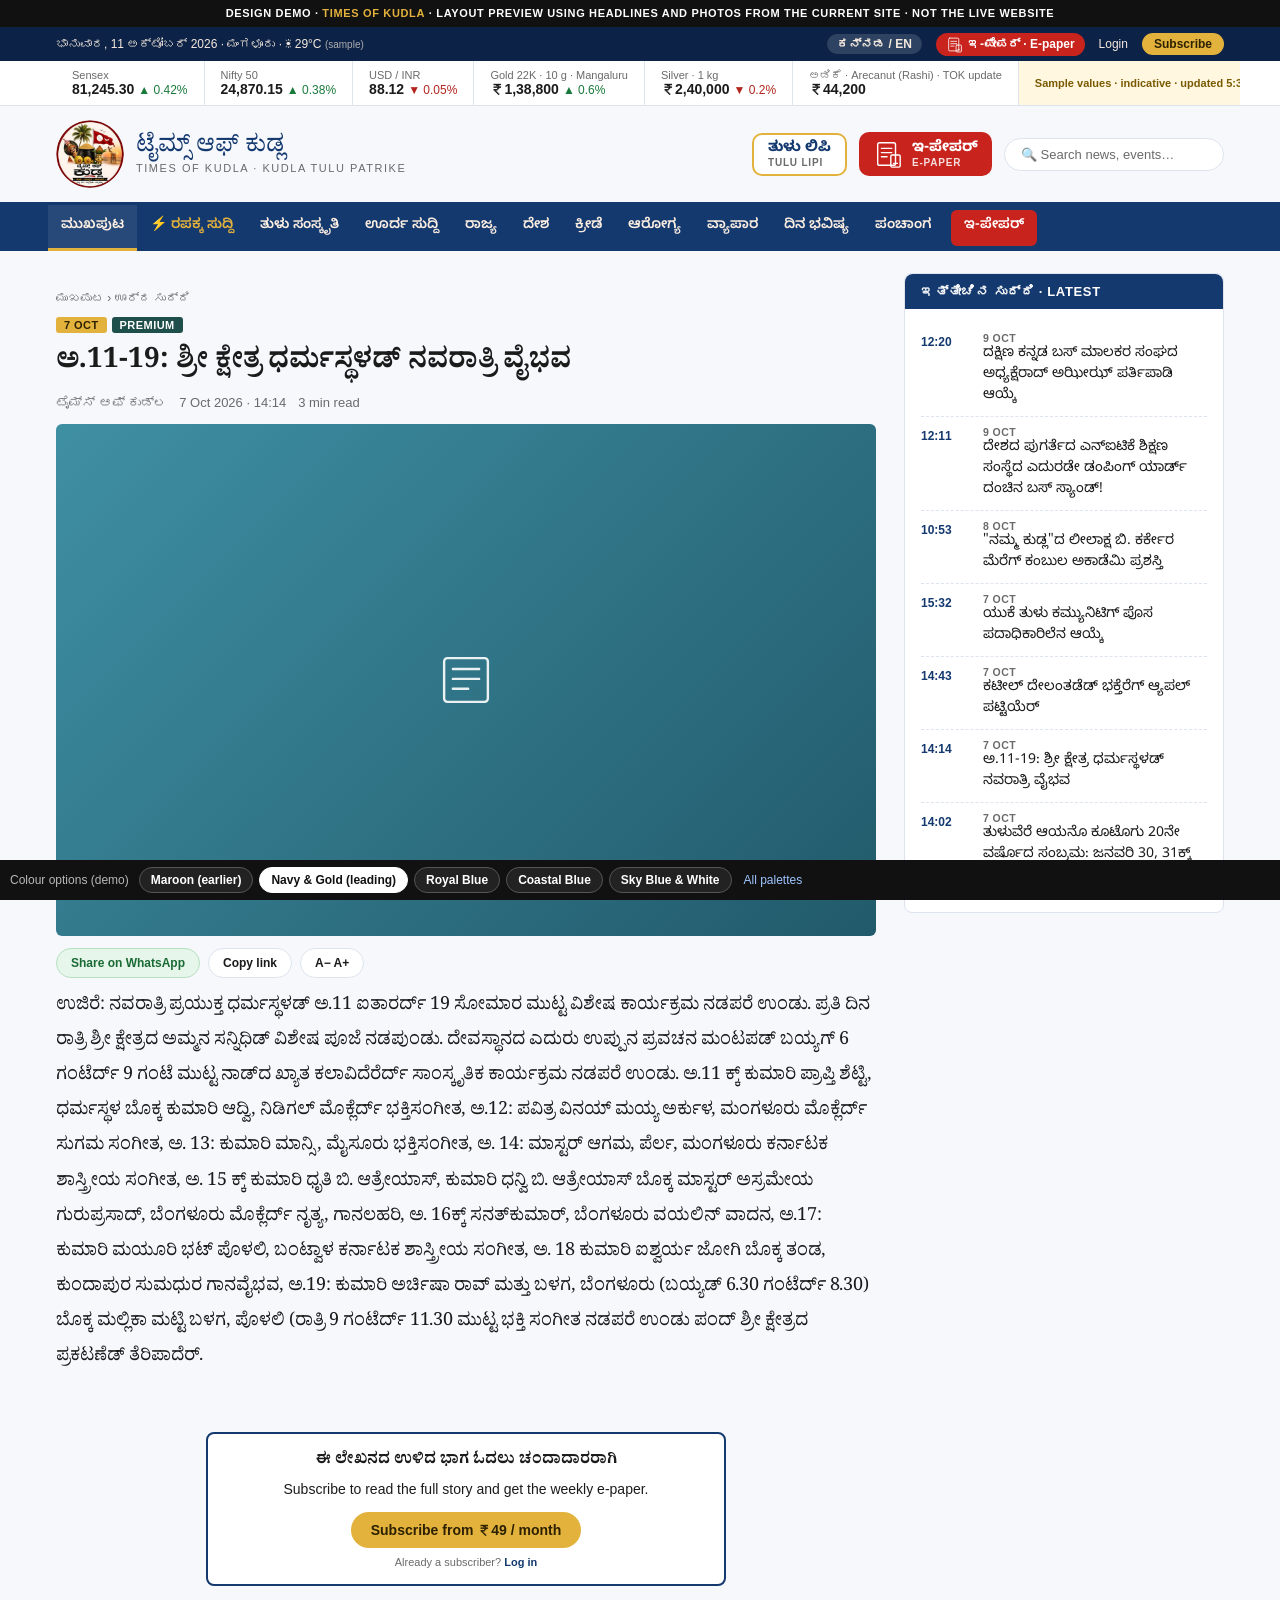
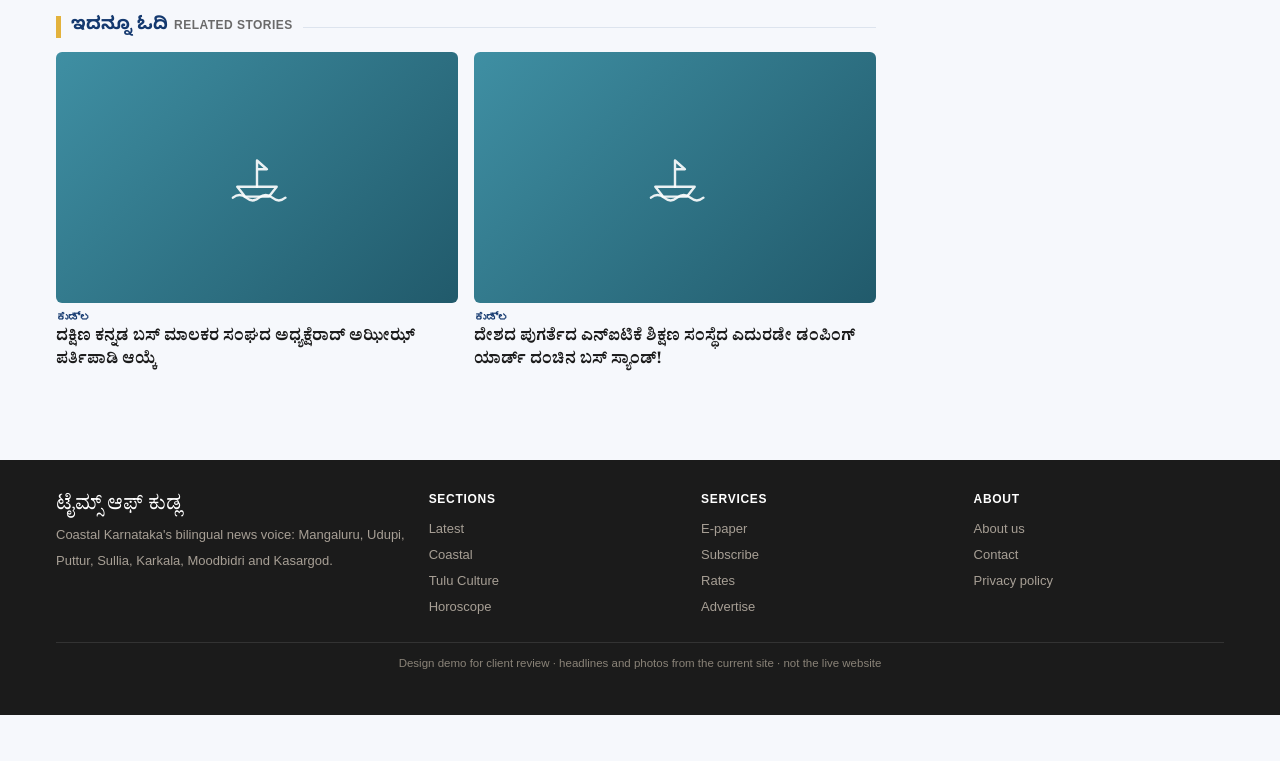
==== commit 62a615e1: "Demo: client logo in header and favicon Co-Authored-By: Claude Sonnet 5.5 <noreply@anthropic.com>" ====
--- a/article.html
+++ b/article.html
@@ -4,6 +4,7 @@
 <link rel="preconnect" href="https://fonts.googleapis.com"><link rel="preconnect" href="https://fonts.gstatic.com" crossorigin>
 <link href="https://fonts.googleapis.com/css2?family=Noto+Sans+Kannada:wght@400;600;700;800&family=Noto+Serif+Kannada:wght@400;700&display=swap" rel="stylesheet">
 <script>try{var q=new URLSearchParams(location.search).get('theme');if(q){localStorage.setItem('tok-theme',q)}var t=localStorage.getItem('tok-theme')||'navy';if(t!=='original')document.documentElement.setAttribute('data-theme',t)}catch(e){}</script>
+<link rel="icon" type="image/png" href="logo.png">
 <link rel="stylesheet" href="style.css"></head><body><svg width="0" height="0" style="position:absolute" aria-hidden="true"><defs>
 <symbol id="i-book" viewBox="0 0 64 64"><path d="M32 18v28"/><path d="M32 18c-6-4-14-4-20-1v26c6-3 14-3 20 1"/><path d="M32 18c6-4 14-4 20-1v26c-6-3-14-3-20 1"/></symbol>
 <symbol id="i-temple" viewBox="0 0 64 64"><path d="M32 8l4 6h-8z"/><rect x="26" y="14" width="12" height="5"/><path d="M22 19l10-5 10 5"/><rect x="20" y="19" width="24" height="7"/><path d="M15 26l17-7 17 7"/><rect x="13" y="26" width="38" height="9"/><rect x="17" y="35" width="30" height="15"/></symbol>
@@ -32,7 +33,7 @@
 <div class="mk"><small>Silver · 1 kg</small><b>₹2,40,000</b><span class="dn">▼ 0.2%</span></div>
 <div class="mk"><small>ಅಡಿಕೆ · Arecanut (Rashi) · TOK update</small><b>₹44,200</b></div>
 <div class="mk tag">Sample values · indicative · updated 5:30 PM</div></div></div>
-<header class="mast"><div class="wrap"><a class="brand" href="index.html"><div class="mark">ToK</div><div><div class="kn">ಟೈಮ್ಸ್ ಆಫ್ ಕುಡ್ಲ</div><div class="en">Times of Kudla · Kudla Tulu Patrike</div></div></a>
+<header class="mast"><div class="wrap"><a class="brand" href="index.html"><img class="mark-img" src="logo.png" alt="ಟೈಮ್ಸ್ ಆಫ್ ಕುಡ್ಲ" width="68" height="68"><div><div class="kn">ಟೈಮ್ಸ್ ಆಫ್ ಕುಡ್ಲ</div><div class="en">Times of Kudla · Kudla Tulu Patrike</div></div></a>
 <div class="hdr-r"><a class="lipibtn" href="tulu-lipi.html"><span>ತುಳು ಲಿಪಿ<small>Tulu Lipi</small></span></a><a class="epbtn" href="epaper.html"><svg viewBox="0 0 64 64"><use href="#i-epaper"/></svg><span>ಇ-ಪೇಪರ್<small>E-paper</small></span></a><div class="search">🔍 Search news, events…</div></div></div></header>
 <nav class="cats"><div class="wrap"><a href="index.html" title="Home" class=" on">ಮುಖಪುಟ</a><a href="index.html#breaking" title="Breaking" class="flash ">⚡ ರಪಕ್ಕ ಸುದ್ದಿ</a><a href="tulu.html" title="Tulu Culture" class=" ">ತುಳು ಸಂಸ್ಕೃತಿ</a><a href="index.html#coastal" title="News of the Town" class=" ">ಊರ್ದ ಸುದ್ದಿ</a><a href="index.html#state" title="State" class=" ">ರಾಜ್ಯ</a><a href="index.html#state" title="National" class=" ">ದೇಶ</a><a href="index.html#sports" title="Sports" class=" ">ಕ್ರೀಡೆ</a><a href="index.html#health" title="Health" class=" ">ಆರೋಗ್ಯ</a><a href="index.html#business" title="Business" class=" ">ವ್ಯಾಪಾರ</a><a href="horoscope.html" title="Daily Bhavishya" class=" ">ದಿನ ಭವಿಷ್ಯ</a><a href="panchang.html" title="Panchanga" class=" ">ಪಂಚಾಂಗ</a><a href="epaper.html" title="E-paper" class="ep ">ಇ-ಪೇಪರ್</a></div></nav>
 
--- a/style.css
+++ b/style.css
@@ -88,6 +88,7 @@
 .pk div{padding:9px 6px;border-bottom:1px dashed var(--line)}.pk div:nth-child(odd){color:var(--grey)}.pk div:nth-child(even){font-weight:700;text-align:right}
 .ph img{position:absolute;inset:0;width:100%;height:100%;object-fit:cover}
 .lead{display:flex;flex-direction:column}.lead .ph{flex:1;aspect-ratio:auto;min-height:280px}
+.mark-img{width:68px;height:68px;border-radius:50%;flex:none;display:block}
 .ph.c-culture{background:linear-gradient(135deg,#caa25a,#8c5a2e)}.ph.c-coast{background:linear-gradient(135deg,#3f8fa3,#215a6b)}
 .ph.c-state{background:linear-gradient(135deg,#8a8578,#54504a)}.ph.c-sports{background:linear-gradient(135deg,#4c8c5a,#295c34)}
 .ph.c-health{background:linear-gradient(135deg,#d9798a,#a23350)}.ph.c-biz{background:linear-gradient(135deg,#c9a23f,#7a5a10)}
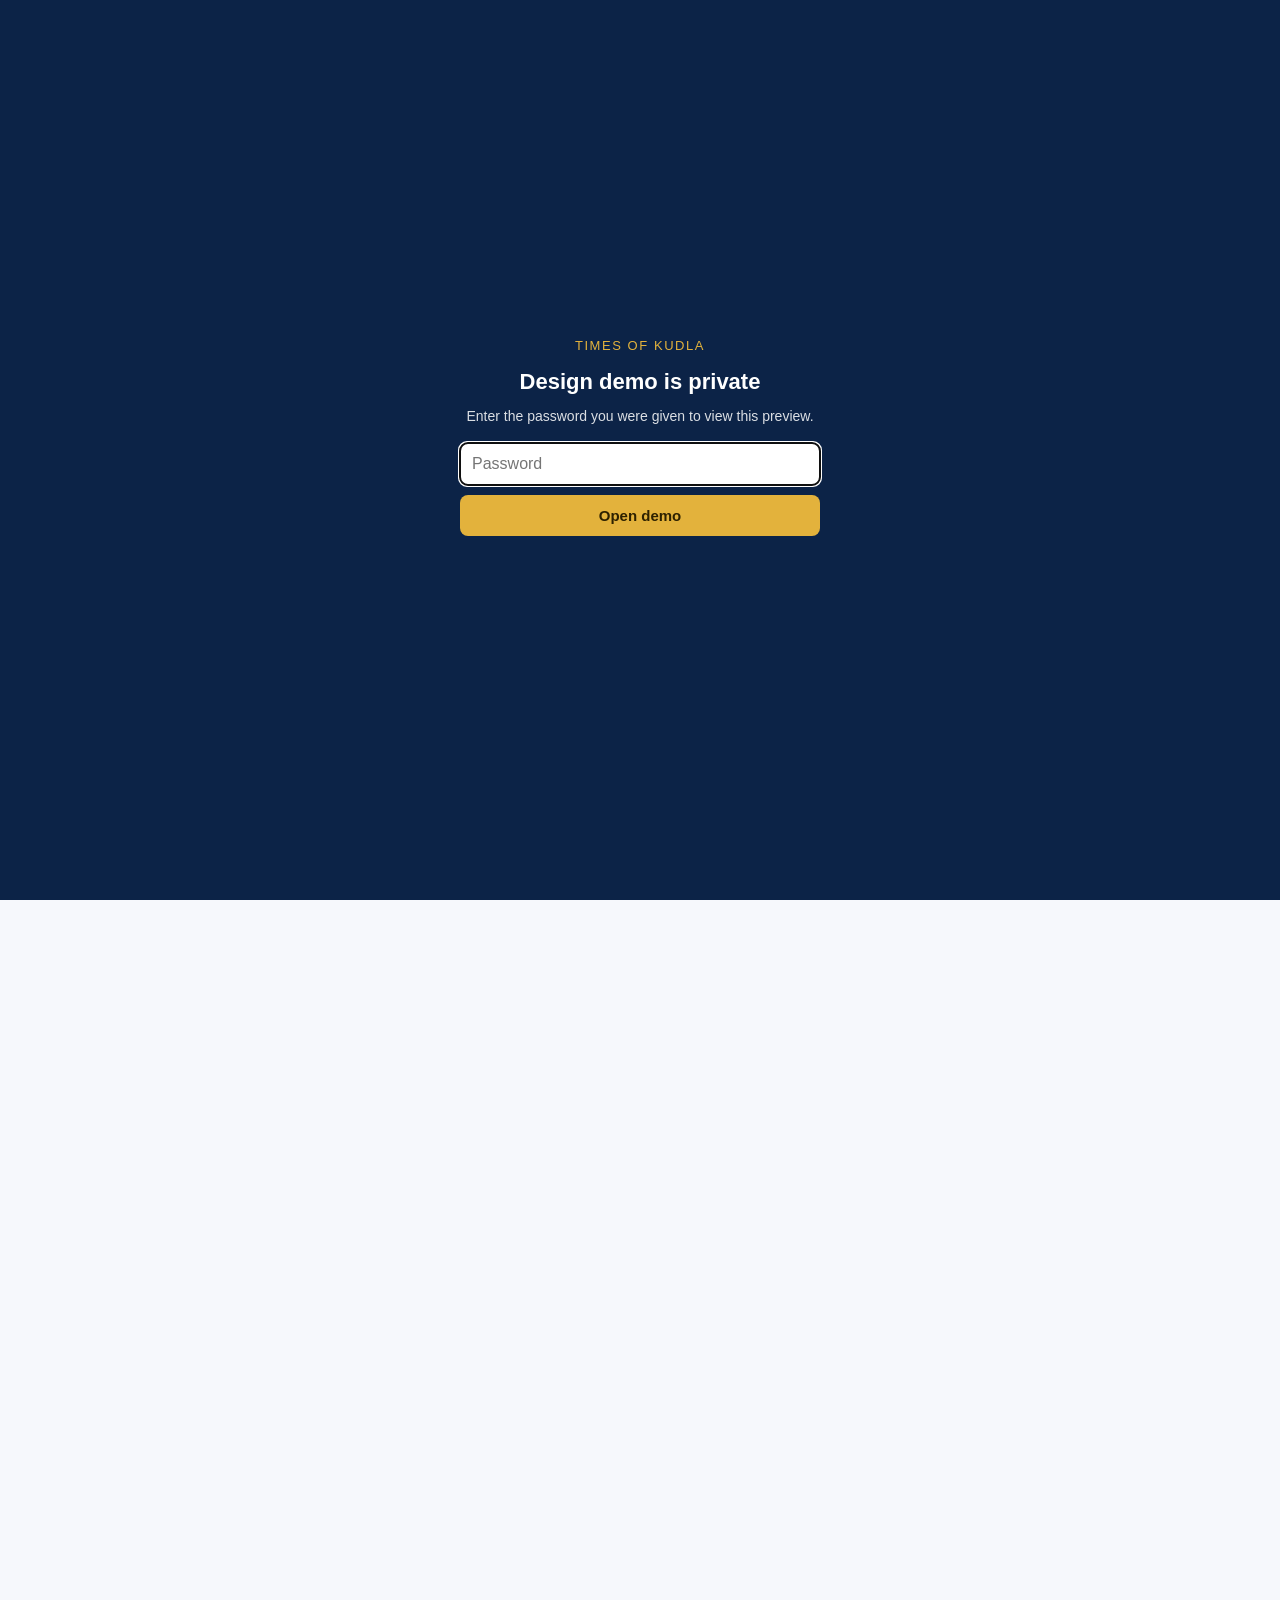
==== commit 14e8f56b: "Demo: password gate until advance is received Co-Authored-By: Claude Sonnet 5.5 <noreply@anthropic.c" ====
--- a/article.html
+++ b/article.html
@@ -4,6 +4,7 @@
 <link rel="preconnect" href="https://fonts.googleapis.com"><link rel="preconnect" href="https://fonts.gstatic.com" crossorigin>
 <link href="https://fonts.googleapis.com/css2?family=Noto+Sans+Kannada:wght@400;600;700;800&family=Noto+Serif+Kannada:wght@400;700&display=swap" rel="stylesheet">
 <script>try{var q=new URLSearchParams(location.search).get('theme');if(q){localStorage.setItem('tok-theme',q)}var t=localStorage.getItem('tok-theme')||'navy';if(t!=='original')document.documentElement.setAttribute('data-theme',t)}catch(e){}</script>
+<style>html.locked body{visibility:hidden}</style><script src="gate.js"></script>
 <link rel="icon" type="image/png" href="logo.png">
 <link rel="stylesheet" href="style.css"></head><body><svg width="0" height="0" style="position:absolute" aria-hidden="true"><defs>
 <symbol id="i-book" viewBox="0 0 64 64"><path d="M32 18v28"/><path d="M32 18c-6-4-14-4-20-1v26c6-3 14-3 20 1"/><path d="M32 18c6-4 14-4 20-1v26c-6-3-14-3-20 1"/></symbol>
